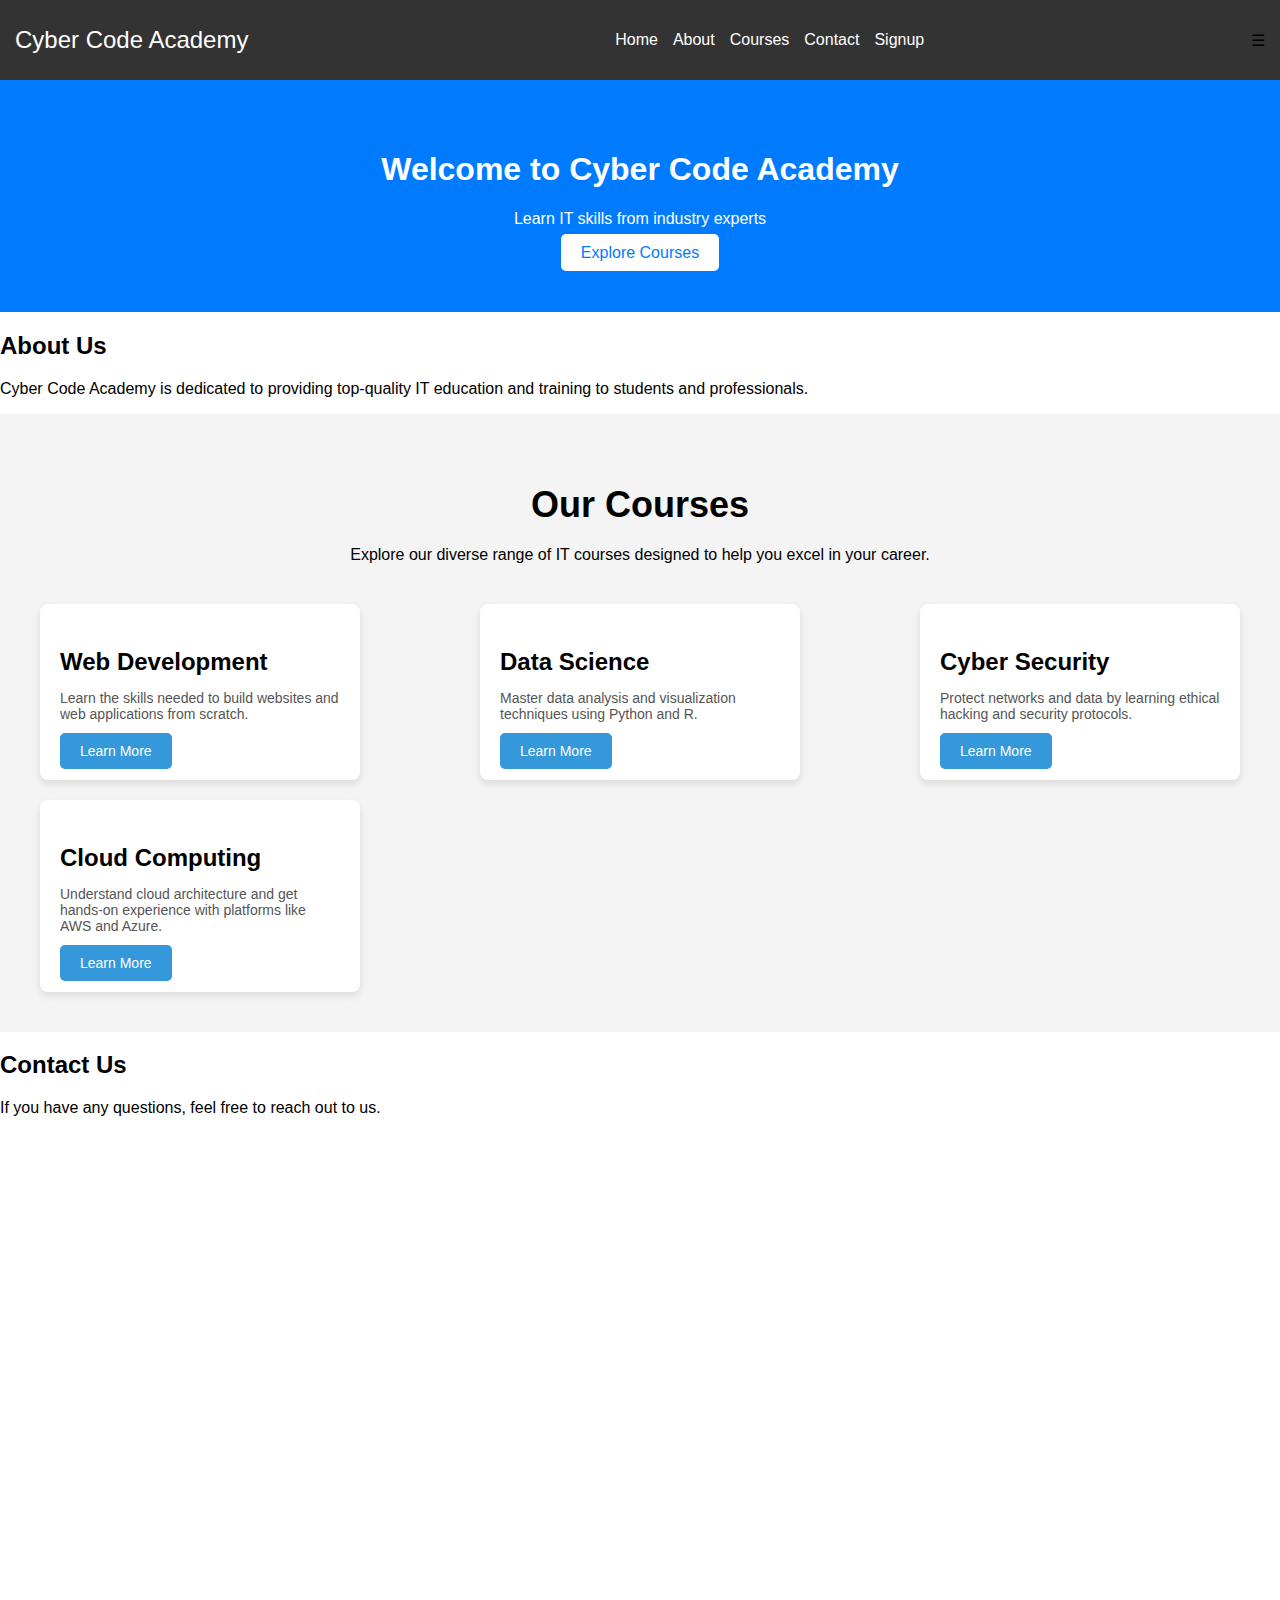
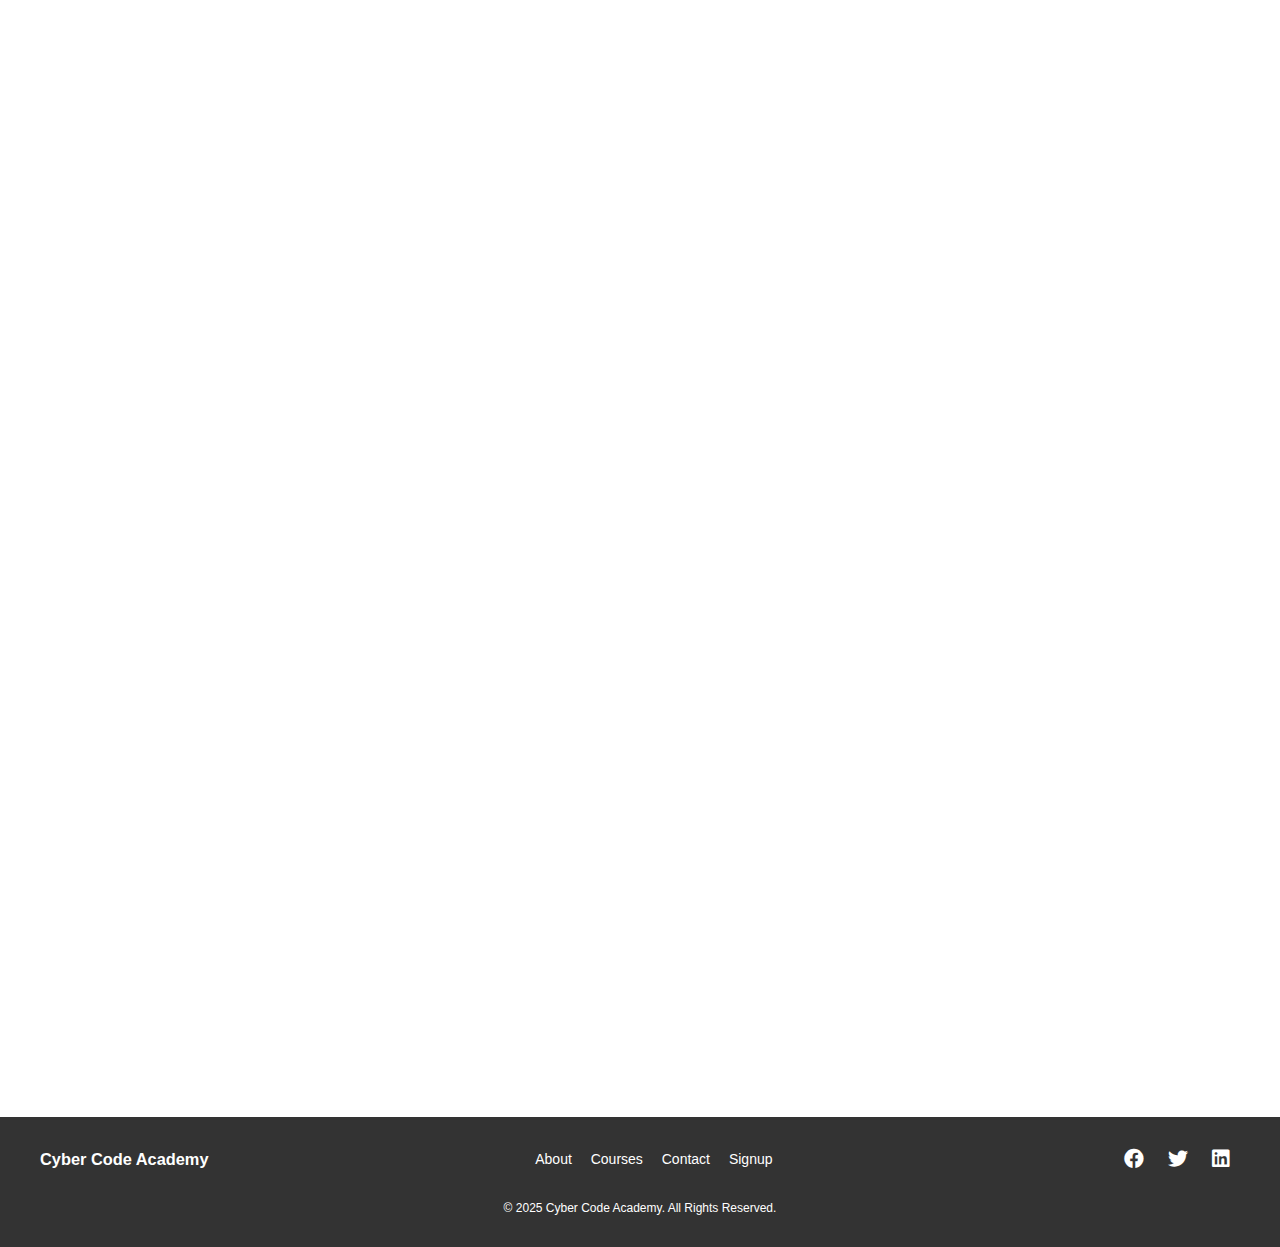
==== index.html @ efc48b87 "f" ====
<!DOCTYPE html>
<html lang="en">
<head>
    <meta charset="UTF-8">
    <meta name="viewport" content="width=device-width, initial-scale=1.0">
    <title>Cyber Code Academy</title>
    <link rel="stylesheet" href="assets/css/style.css">
    <link rel="stylesheet" href="https://cdnjs.cloudflare.com/ajax/libs/font-awesome/5.15.4/css/all.min.css">

</head>
<body>
    <!-- Header Section -->
    <header>
        <nav class="navbar">
            <div class="logo">Cyber Code Academy</div>
            <ul class="nav-links">
                <li><a href="index.html">Home</a></li>
                <li><a href="about.html">About</a></li>
                <li><a href="courses.html">Courses</a></li>
                <li><a href="contact.html">Contact</a></li>
                <li><a href="signup.html">Signup</a></li>
            </ul>
            <div class="menu-toggle">&#9776;</div>
        </nav>
    </header>
    
    <!-- Hero Section -->
    <section class="hero">
        <h1>Welcome to Cyber Code Academy</h1>
        <p>Learn IT skills from industry experts</p>
        <a href="courses.html" class="btn">Explore Courses</a>
    </section>
    
    <!-- About Section -->
    <section class="about" id="about">
        <h2>About Us</h2>
        <p>Cyber Code Academy is dedicated to providing top-quality IT education and training to students and professionals.</p>
    </section>
    
    <!-- Courses Section -->
<section class="courses" id="courses">
    <h2>Our Courses</h2>
    <p>Explore our diverse range of IT courses designed to help you excel in your career.</p>
    
    <div class="course-cards">
        <div class="course-card">
            <h3>Web Development</h3>
            <p>Learn the skills needed to build websites and web applications from scratch.</p>
            <a href="courses/web-development.html" class="btn">Learn More</a>
        </div>
        
        <div class="course-card">
            <h3>Data Science</h3>
            <p>Master data analysis and visualization techniques using Python and R.</p>
            <a href="courses/data-science.html" class="btn">Learn More</a>
        </div>
        
        <div class="course-card">
            <h3>Cyber Security</h3>
            <p>Protect networks and data by learning ethical hacking and security protocols.</p>
            <a href="courses/cyber-security.html" class="btn">Learn More</a>
        </div>
        
        <div class="course-card">
            <h3>Cloud Computing</h3>
            <p>Understand cloud architecture and get hands-on experience with platforms like AWS and Azure.</p>
            <a href="courses/cloud-computing.html" class="btn">Learn More</a>
        </div>
    </div>
</section>

    
   <!-- Contact Section -->
<section class="contact" id="contact">
    <h2>Contact Us</h2>
    <p>If you have any questions, feel free to reach out to us.</p>
    
    <!-- Embedded Google Form -->
    <div class="form-container">
        <iframe src="https://docs.google.com/forms/d/e/1FAIpQLSe2zAB49ckRTw2ZhkhDFOi9PE3k1gh24hvsQxRl1VW05NEBBQ/viewform?embedded=true" width="100%" height="1520" frameborder="0" marginheight="0" marginwidth="0">Loading…</iframe>
    </div>
</section>

    <!-- Footer Section -->
<footer>
    <div class="footer-container">
        <div class="footer-logo">
            <h3>Cyber Code Academy</h3>
        </div>
        <div class="footer-links">
            <ul>
                <li><a href="about.html">About</a></li>
                <li><a href="courses.html">Courses</a></li>
                <li><a href="contact.html">Contact</a></li>
                <li><a href="signup.html">Signup</a></li>
            </ul>
        </div>
        <div class="footer-socials">
            <a href="#" target="_blank"><i class="fab fa-facebook"></i></a>
            <a href="#" target="_blank"><i class="fab fa-twitter"></i></a>
            <a href="#" target="_blank"><i class="fab fa-linkedin"></i></a>
        </div>
    </div>
    <p class="footer-text">&copy; 2025 Cyber Code Academy. All Rights Reserved.</p>
</footer>

   
    
    <script src="assets/js/script.js"></script>
</body>
</html>
---- assets/css/style.css ----
/* General Styles */
body {
    font-family: Arial, sans-serif;
    margin: 0;
    padding: 0;
    box-sizing: border-box;
}

/* Navbar Styles */
.navbar {
    display: flex;
    justify-content: space-between;
    align-items: center;
    background-color: #333;
    padding: 15px;
}

.navbar .logo {
    color: white;
    font-size: 24px;
}

.nav-links {
    list-style: none;
    display: flex;
    gap: 15px;
}

.nav-links li a {
    color: white;
    text-decoration: none;
}

/* Hero Section */
.hero {
    text-align: center;
    padding: 50px;
    background: #007bff;
    color: white;
}

.btn {
    background: white;
    color: #007bff;
    padding: 10px 20px;
    text-decoration: none;
    border-radius: 5px;
}

/* Courses Section */
.courses {
    padding: 50px;
    text-align: center;
}

.course-list {
    display: flex;
    flex-wrap: wrap;
    justify-content: center;
    gap: 20px;
}

.course {
    background: #f4f4f4;
    padding: 20px;
    border-radius: 5px;
    width: 250px;
    text-align: center;
}

/* Footer */
footer {
    text-align: center;
    padding: 20px;
    background: #333;
    color: white;
    margin-top: 20px;
}

/* Responsive Design */
@media (max-width: 768px) {
    .nav-links {
        display: none;
        flex-direction: column;
    }
    .menu-toggle {
        display: block;
        cursor: pointer;
    }
    .course-list {
        flex-direction: column;
        align-items: center;
    }
}


/* Footer Styles */
footer {
    background-color: #333;
    color: white;
    padding: 20px 0;
    text-align: center;
    font-size: 14px;
}

.footer-container {
    display: flex;
    justify-content: space-between;
    align-items: center;
    max-width: 1200px;
    margin: 0 auto;
    padding: 0 20px;
}

.footer-logo h3 {
    margin: 0;
}

.footer-links ul {
    list-style: none;
    padding: 0;
}

.footer-links ul li {
    display: inline;
    margin-right: 15px;
}

.footer-links ul li a {
    text-decoration: none;
    color: white;
}

.footer-links ul li a:hover {
    text-decoration: underline;
}

.footer-socials a {
    margin: 0 10px;
    color: white;
    font-size: 20px;
}

.footer-socials a:hover {
    color: #3498db;
}

.footer-text {
    margin-top: 20px;
    font-size: 12px;
}

/* Responsive Footer */
@media (max-width: 768px) {
    .footer-container {
        flex-direction: column;
        text-align: center;
    }

    .footer-links ul {
        margin-top: 10px;
    }

    .footer-socials {
        margin-top: 10px;
    }
}


/* Contact Section Form Container */
.contact .form-container {
    max-width: 800px;
    margin: 0 auto;
    padding: 20px;
    overflow: hidden;
}

.contact iframe {
    width: 100%;
    height: 1520px; /* Adjust the height as needed */
}

/* Responsive Styling */
@media (max-width: 768px) {
    .contact iframe {
        height: 1200px; /* Reduce the height for tablets */
    }
}

@media (max-width: 480px) {
    .contact iframe {
        height: 1000px; /* Reduce the height further for mobile */
    }
}


/* Courses Section Styles */
.courses {
    padding: 40px;
    text-align: center;
    background-color: #f4f4f4;
}

.courses h2 {
    font-size: 36px;
    margin-bottom: 20px;
}

.courses p {
    font-size: 16px;
    margin-bottom: 40px;
}

.course-cards {
    display: flex;
    justify-content: space-between;
    flex-wrap: wrap;
    gap: 20px;
    margin-top: 20px;
}

.course-card {
    background-color: #fff;
    padding: 20px;
    border-radius: 8px;
    box-shadow: 0 4px 8px rgba(0, 0, 0, 0.1);
    width: calc(25% - 20px);
    text-align: left;
    transition: transform 0.3s ease-in-out;
}

.course-card h3 {
    font-size: 24px;
    margin-bottom: 10px;
}

.course-card p {
    font-size: 14px;
    color: #555;
    margin-bottom: 20px;
}

.course-card .btn {
    background-color: #3498db;
    color: white;
    padding: 10px 20px;
    text-decoration: none;
    border-radius: 5px;
    font-size: 14px;
}

.course-card:hover {
    transform: translateY(-5px);
}

.course-card .btn:hover {
    background-color: #2980b9;
}

/* Responsive Design */
@media (max-width: 1024px) {
    .course-card {
        width: calc(50% - 20px);
    }
}

@media (max-width: 768px) {
    .course-card {
        width: 100%;
    }
}
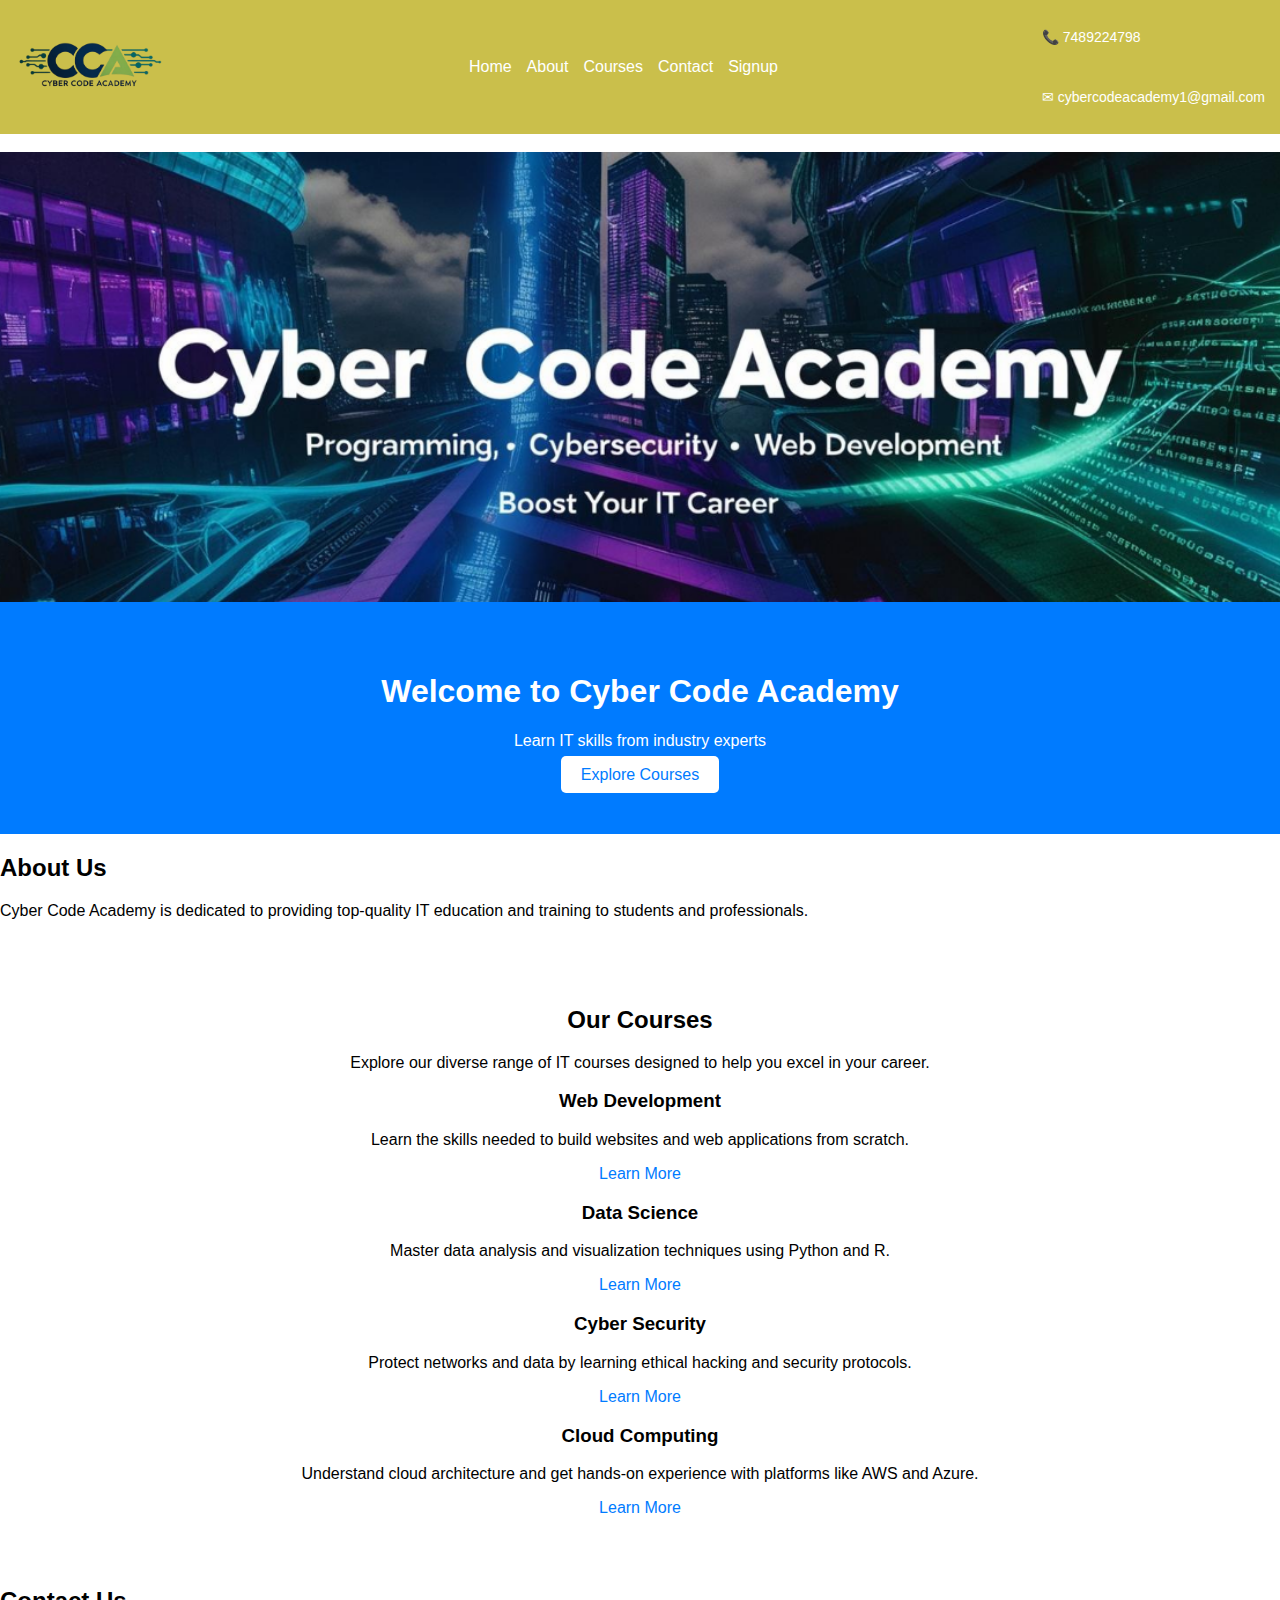
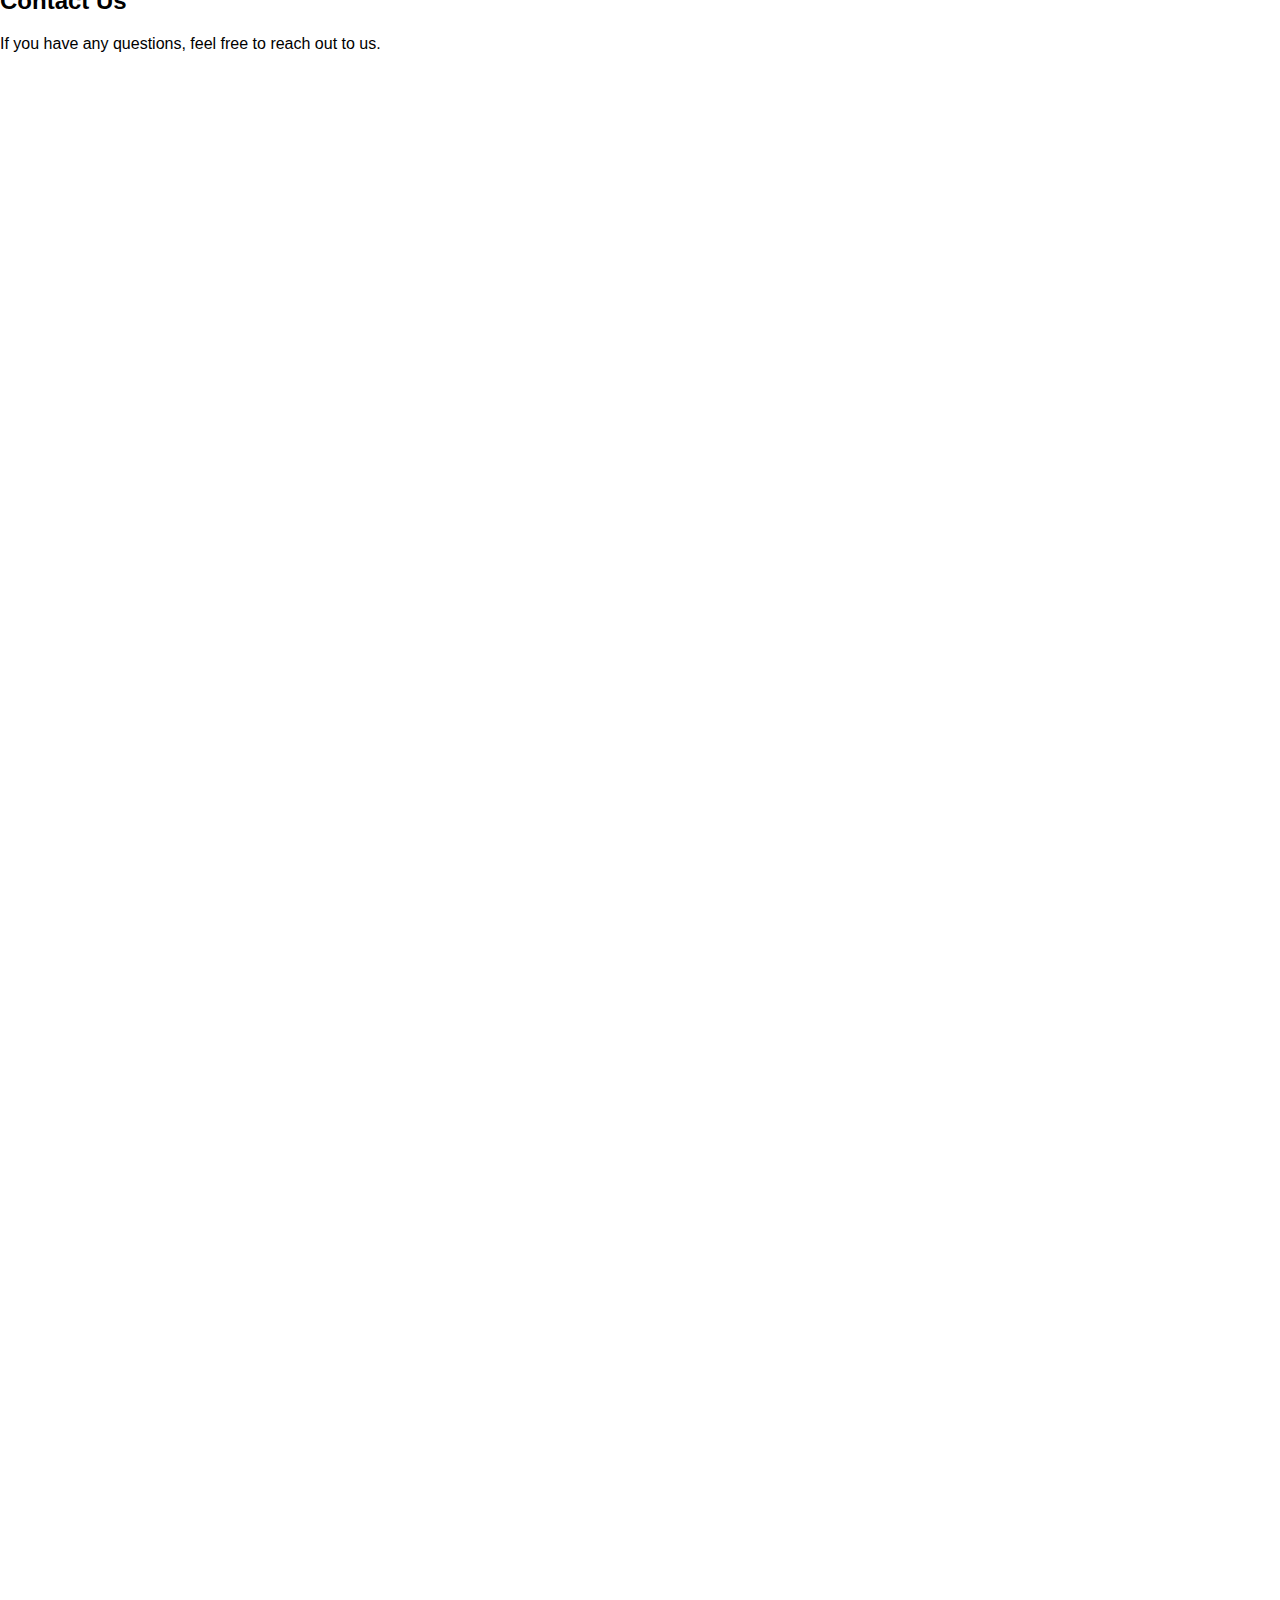
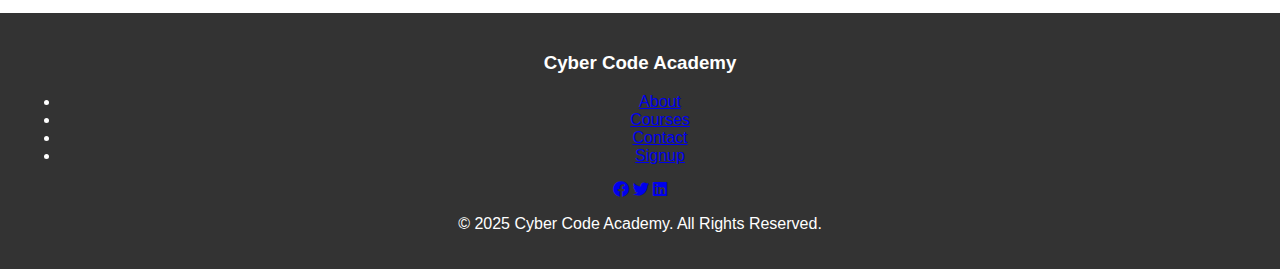
==== commit b5323b0a: "banner and logo added" ====
--- a/index.html
+++ b/index.html
@@ -12,7 +12,9 @@
     <!-- Header Section -->
     <header>
         <nav class="navbar">
-            <div class="logo">Cyber Code Academy</div>
+            <div class="logo">
+                <img src="./assets/images/logo.png" alt="Cyber Code Academy Logo">
+            </div>
             <ul class="nav-links">
                 <li><a href="index.html">Home</a></li>
                 <li><a href="about.html">About</a></li>
@@ -20,10 +22,18 @@
                 <li><a href="contact.html">Contact</a></li>
                 <li><a href="signup.html">Signup</a></li>
             </ul>
+            <div class="contact-info">
+                <p><b></b>📞 7489224798 </b></p><br><p>✉ cybercodeacademy1@gmail.com</p>
+            </div>
             <div class="menu-toggle">&#9776;</div>
         </nav>
     </header>
-    
+    <br>
+
+     <!-- Banner Section -->
+     <section class="banner">
+        <img src="./assets/images/banner.png" alt="Cyber Code Academy Banner">
+    </section>
     <!-- Hero Section -->
     <section class="hero">
         <h1>Welcome to Cyber Code Academy</h1>
--- a/assets/css/style.css
+++ b/assets/css/style.css
@@ -11,8 +11,26 @@
     display: flex;
     justify-content: space-between;
     align-items: center;
-    background-color: #333;
+    background-color: #cabf4b;
     padding: 15px;
+    flex-wrap: wrap;
+}
+
+.banner {
+    width: 100%;
+    height: 50vh; /* 20% of the viewport height */
+    /*overflow: hidden;*/
+  }
+  
+  .banner img {
+    width: 100%;
+    height: 100%;
+    object-fit: cover; /* Ensures the image covers the area without distortion */
+  }
+  
+.logo img {
+    width: 150px; /* Responsive Logo */
+    height: auto;
 }
 
 .navbar .logo {
@@ -29,6 +47,18 @@
 .nav-links li a {
     color: white;
     text-decoration: none;
+}
+
+.contact-info {
+    color: white;
+    font-size: 14px;
+}
+
+.menu-toggle {
+    display: none;
+    font-size: 24px;
+    cursor: pointer;
+    color: white;
 }
 
 /* Hero Section */
@@ -82,190 +112,27 @@
     .nav-links {
         display: none;
         flex-direction: column;
+        background: #333;
+        width: 100%;
+        text-align: center;
+        position: absolute;
+        top: 60px;
+        left: 0;
+    }
+    .nav-links.active {
+        display: flex;
     }
     .menu-toggle {
         display: block;
-        cursor: pointer;
     }
     .course-list {
         flex-direction: column;
         align-items: center;
     }
-}
-
-
-/* Footer Styles */
-footer {
-    background-color: #333;
-    color: white;
-    padding: 20px 0;
-    text-align: center;
-    font-size: 14px;
-}
-
-.footer-container {
-    display: flex;
-    justify-content: space-between;
-    align-items: center;
-    max-width: 1200px;
-    margin: 0 auto;
-    padding: 0 20px;
-}
-
-.footer-logo h3 {
-    margin: 0;
-}
-
-.footer-links ul {
-    list-style: none;
-    padding: 0;
-}
-
-.footer-links ul li {
-    display: inline;
-    margin-right: 15px;
-}
-
-.footer-links ul li a {
-    text-decoration: none;
-    color: white;
-}
-
-.footer-links ul li a:hover {
-    text-decoration: underline;
-}
-
-.footer-socials a {
-    margin: 0 10px;
-    color: white;
-    font-size: 20px;
-}
-
-.footer-socials a:hover {
-    color: #3498db;
-}
-
-.footer-text {
-    margin-top: 20px;
-    font-size: 12px;
-}
-
-/* Responsive Footer */
-@media (max-width: 768px) {
-    .footer-container {
-        flex-direction: column;
-        text-align: center;
+    .logo img {
+        width: 120px; /* Smaller logo on mobile */
     }
-
-    .footer-links ul {
-        margin-top: 10px;
-    }
-
-    .footer-socials {
-        margin-top: 10px;
+    .contact-info {
+        font-size: 12px;
     }
 }
-
-
-/* Contact Section Form Container */
-.contact .form-container {
-    max-width: 800px;
-    margin: 0 auto;
-    padding: 20px;
-    overflow: hidden;
-}
-
-.contact iframe {
-    width: 100%;
-    height: 1520px; /* Adjust the height as needed */
-}
-
-/* Responsive Styling */
-@media (max-width: 768px) {
-    .contact iframe {
-        height: 1200px; /* Reduce the height for tablets */
-    }
-}
-
-@media (max-width: 480px) {
-    .contact iframe {
-        height: 1000px; /* Reduce the height further for mobile */
-    }
-}
-
-
-/* Courses Section Styles */
-.courses {
-    padding: 40px;
-    text-align: center;
-    background-color: #f4f4f4;
-}
-
-.courses h2 {
-    font-size: 36px;
-    margin-bottom: 20px;
-}
-
-.courses p {
-    font-size: 16px;
-    margin-bottom: 40px;
-}
-
-.course-cards {
-    display: flex;
-    justify-content: space-between;
-    flex-wrap: wrap;
-    gap: 20px;
-    margin-top: 20px;
-}
-
-.course-card {
-    background-color: #fff;
-    padding: 20px;
-    border-radius: 8px;
-    box-shadow: 0 4px 8px rgba(0, 0, 0, 0.1);
-    width: calc(25% - 20px);
-    text-align: left;
-    transition: transform 0.3s ease-in-out;
-}
-
-.course-card h3 {
-    font-size: 24px;
-    margin-bottom: 10px;
-}
-
-.course-card p {
-    font-size: 14px;
-    color: #555;
-    margin-bottom: 20px;
-}
-
-.course-card .btn {
-    background-color: #3498db;
-    color: white;
-    padding: 10px 20px;
-    text-decoration: none;
-    border-radius: 5px;
-    font-size: 14px;
-}
-
-.course-card:hover {
-    transform: translateY(-5px);
-}
-
-.course-card .btn:hover {
-    background-color: #2980b9;
-}
-
-/* Responsive Design */
-@media (max-width: 1024px) {
-    .course-card {
-        width: calc(50% - 20px);
-    }
-}
-
-@media (max-width: 768px) {
-    .course-card {
-        width: 100%;
-    }
-}
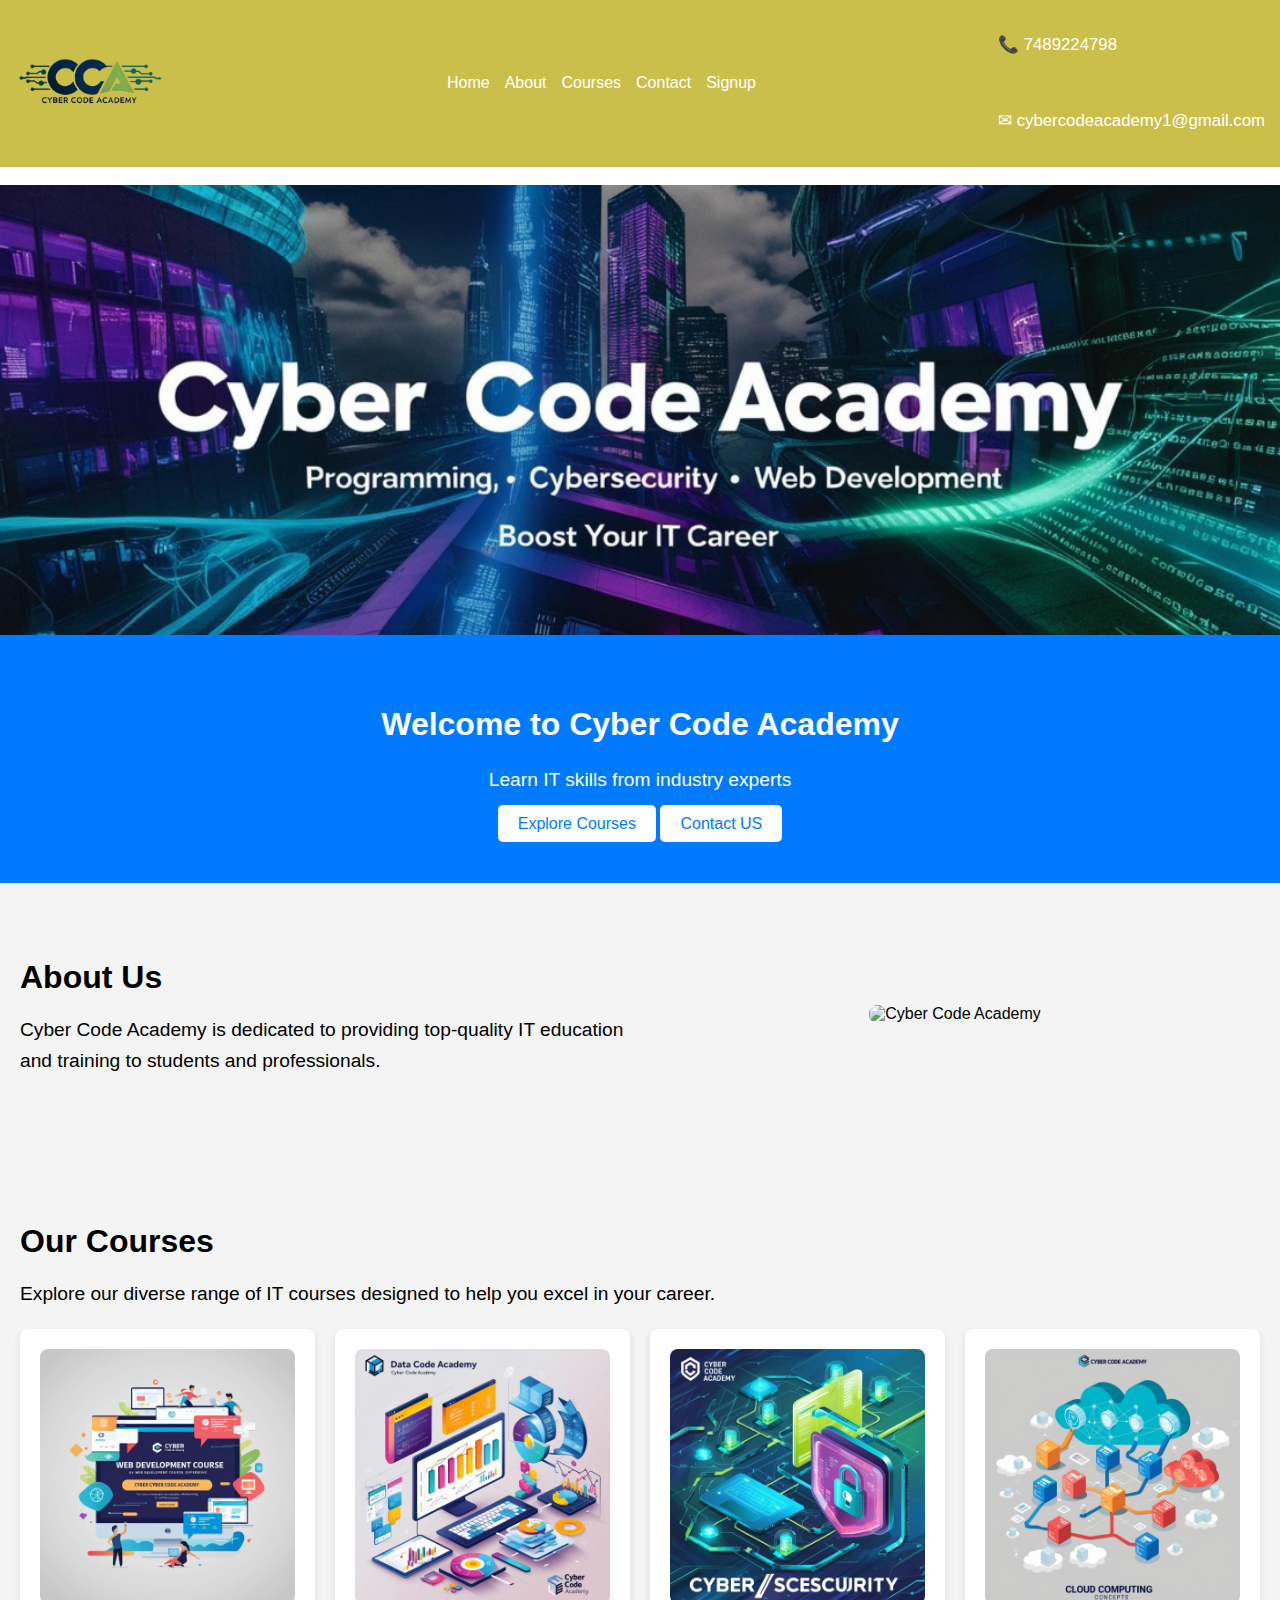
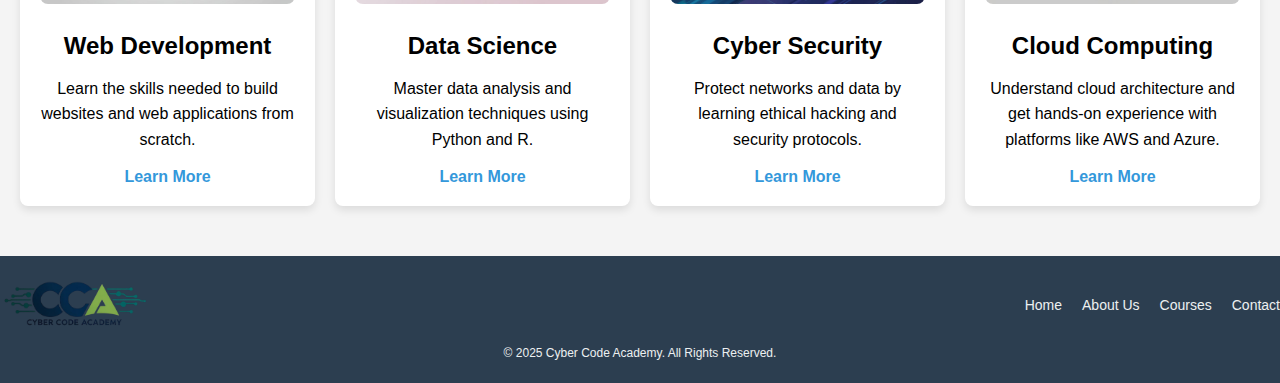
==== commit 12108740: "image and footer modify" ====
--- a/index.html
+++ b/index.html
@@ -20,7 +20,7 @@
                 <li><a href="about.html">About</a></li>
                 <li><a href="courses.html">Courses</a></li>
                 <li><a href="contact.html">Contact</a></li>
-                <li><a href="signup.html">Signup</a></li>
+                <li><a href="contact.html">Signup</a></li>
             </ul>
             <div class="contact-info">
                 <p><b></b>📞 7489224798 </b></p><br><p>✉ cybercodeacademy1@gmail.com</p>
@@ -39,82 +39,75 @@
         <h1>Welcome to Cyber Code Academy</h1>
         <p>Learn IT skills from industry experts</p>
         <a href="courses.html" class="btn">Explore Courses</a>
+        <a href="contact.html" class="btn">Contact US</a>
     </section>
     
-    <!-- About Section -->
     <section class="about" id="about">
-        <h2>About Us</h2>
-        <p>Cyber Code Academy is dedicated to providing top-quality IT education and training to students and professionals.</p>
-    </section>
-    
-    <!-- Courses Section -->
-<section class="courses" id="courses">
-    <h2>Our Courses</h2>
-    <p>Explore our diverse range of IT courses designed to help you excel in your career.</p>
-    
-    <div class="course-cards">
-        <div class="course-card">
+        <div class="about-content">
+          <div class="about-text">
+            <h2>About Us</h2>
+            <p>Cyber Code Academy is dedicated to providing top-quality IT education and training to students and professionals.</p>
+          </div>
+          <div class="about-image">
+            <img src="path-to-your-image.jpg" alt="Cyber Code Academy">
+          </div>
+        </div>
+      </section>
+      
+      <section class="courses" id="courses">
+        <h2>Our Courses</h2>
+        <p>Explore our diverse range of IT courses designed to help you excel in your career.</p>
+        
+        <div class="course-cards">
+          <div class="course-card">
+            <img src="./assets/images/cources/web-dev.jpg" alt="Web Development">
             <h3>Web Development</h3>
             <p>Learn the skills needed to build websites and web applications from scratch.</p>
-            <a href="courses/web-development.html" class="btn">Learn More</a>
-        </div>
-        
-        <div class="course-card">
+            <a href="contact.html" class="btn">Learn More</a>
+          </div>
+          
+          <div class="course-card">
+            <img src="./assets/images/cources/data-science.jpg" alt="Data Science">
             <h3>Data Science</h3>
             <p>Master data analysis and visualization techniques using Python and R.</p>
-            <a href="courses/data-science.html" class="btn">Learn More</a>
-        </div>
-        
-        <div class="course-card">
+            <a href="contact.html" class="btn">Learn More</a>
+          </div>
+          
+          <div class="course-card">
+            <img src="./assets/images/cources/cyber.jpg" alt="Cyber Security">
             <h3>Cyber Security</h3>
             <p>Protect networks and data by learning ethical hacking and security protocols.</p>
-            <a href="courses/cyber-security.html" class="btn">Learn More</a>
-        </div>
-        
-        <div class="course-card">
+            <a href="contact.html" class="btn">Learn More</a>
+          </div>
+          
+          <div class="course-card">
+            <img src="./assets/images/cources/cloud.jpg" alt="Cloud Computing">
             <h3>Cloud Computing</h3>
             <p>Understand cloud architecture and get hands-on experience with platforms like AWS and Azure.</p>
-            <a href="courses/cloud-computing.html" class="btn">Learn More</a>
+            <a href="contact.html" class="btn">Learn More</a>
+          </div>
         </div>
+      </section>
+      
+   
+
+<footer class="footer">
+    <div class="footer-content">
+      <div class="logo">
+        <img src="./assets/images/logo.png" alt="Cyber Code Academy Logo">
+      </div>
+      <ul class="footer-links">
+        <li><a href="index.html">Home</a></li>
+        <li><a href="about.html">About Us</a></li>
+        <li><a href="courses.html">Courses</a></li>
+        <li><a href="contact.html">Contact</a></li>
+      </ul>
     </div>
-</section>
-
-    
-   <!-- Contact Section -->
-<section class="contact" id="contact">
-    <h2>Contact Us</h2>
-    <p>If you have any questions, feel free to reach out to us.</p>
-    
-    <!-- Embedded Google Form -->
-    <div class="form-container">
-        <iframe src="https://docs.google.com/forms/d/e/1FAIpQLSe2zAB49ckRTw2ZhkhDFOi9PE3k1gh24hvsQxRl1VW05NEBBQ/viewform?embedded=true" width="100%" height="1520" frameborder="0" marginheight="0" marginwidth="0">Loading…</iframe>
+    <div class="footer-bottom">
+      <p>&copy; 2025 Cyber Code Academy. All Rights Reserved.</p>
     </div>
-</section>
-
-    <!-- Footer Section -->
-<footer>
-    <div class="footer-container">
-        <div class="footer-logo">
-            <h3>Cyber Code Academy</h3>
-        </div>
-        <div class="footer-links">
-            <ul>
-                <li><a href="about.html">About</a></li>
-                <li><a href="courses.html">Courses</a></li>
-                <li><a href="contact.html">Contact</a></li>
-                <li><a href="signup.html">Signup</a></li>
-            </ul>
-        </div>
-        <div class="footer-socials">
-            <a href="#" target="_blank"><i class="fab fa-facebook"></i></a>
-            <a href="#" target="_blank"><i class="fab fa-twitter"></i></a>
-            <a href="#" target="_blank"><i class="fab fa-linkedin"></i></a>
-        </div>
-    </div>
-    <p class="footer-text">&copy; 2025 Cyber Code Academy. All Rights Reserved.</p>
-</footer>
-
-   
+  </footer>
+  
     
     <script src="assets/js/script.js"></script>
 </body>
--- a/assets/css/style.css
+++ b/assets/css/style.css
@@ -6,6 +6,66 @@
     box-sizing: border-box;
 }
 
+
+/* General Styling */
+body {
+    font-family: Arial, sans-serif;
+    margin: 0;
+    padding: 0;
+  }
+  
+  h2 {
+    font-size: 2em;
+    margin-bottom: 10px;
+  }
+  
+  p {
+    font-size: 1.2em;
+    line-height: 1.6;
+  }
+  
+  /* About Section Styling */
+  .about {
+    padding: 50px 20px;
+    background-color: #f4f4f4;
+  }
+  
+  .about-content {
+    display: flex;
+    justify-content: space-between;
+    align-items: center;
+    flex-wrap: wrap;
+  }
+  
+  .about-text {
+    flex: 1;
+    padding-right: 20px;
+  }
+  
+  .about-image {
+    flex: 1;
+    text-align: center;
+  }
+  
+  .about-image img {
+    max-width: 100%;
+    height: auto;
+    border-radius: 8px;
+  }
+  
+  /* Responsive Design */
+  @media (max-width: 768px) {
+    .about-content {
+      flex-direction: column;
+      text-align: center;
+    }
+  
+    .about-text {
+      padding-right: 0;
+      margin-bottom: 20px;
+    }
+  }
+  
 /* Navbar Styles */
 .navbar {
     display: flex;
@@ -77,35 +137,115 @@
     border-radius: 5px;
 }
 
-/* Courses Section */
+/* Courses Section Styling */
 .courses {
-    padding: 50px;
-    text-align: center;
-}
-
-.course-list {
-    display: flex;
+    padding: 50px 20px;
+    background-color: #f4f4f4;
+  }
+  
+  .course-cards {
+    display: grid;
+    grid-template-columns: repeat(auto-fill, minmax(280px, 1fr));
+    gap: 20px;
+    justify-items: center;
+  }
+  
+  .course-card {
+    background-color: #fff;
+    border-radius: 8px;
+    overflow: hidden;
+    box-shadow: 0 4px 8px rgba(0, 0, 0, 0.1);
+    text-align: center;
+    padding: 20px;
+  }
+  
+  .course-card img {
+    width: 100%;
+    height: auto;
+    border-radius: 8px;
+  }
+  
+  .course-card h3 {
+    font-size: 1.5em;
+    margin-bottom: 15px;
+  }
+  
+  .course-card p {
+    font-size: 1em;
+    margin-bottom: 15px;
+  }
+  
+  .course-card .btn {
+    text-decoration: none;
+    color: #3498db;
+    font-weight: bold;
+  }
+  
+  .course-card .btn:hover {
+    text-decoration: underline;
+  }
+
+/* Footer */
+/* General Footer Styling */
+/* General Footer Styling */
+.footer {
+    background-color: #2c3e50;
+    color: #ecf0f1;
+    padding: 20px 0;
+    text-align: center;
+  }
+  
+  .footer-content {
+    display: flex;
+    justify-content: space-between;
+    align-items: center;
     flex-wrap: wrap;
-    justify-content: center;
+    margin-bottom: 10px;
+  }
+  
+  .logo img {
+    max-width: 150px;
+    height: auto;
+  }
+  
+  .footer-links {
+    list-style: none;
+    padding: 0;
+    margin: 0;
+    display: flex;
     gap: 20px;
-}
-
-.course {
-    background: #f4f4f4;
-    padding: 20px;
-    border-radius: 5px;
-    width: 250px;
-    text-align: center;
-}
-
-/* Footer */
-footer {
-    text-align: center;
-    padding: 20px;
-    background: #333;
-    color: white;
-    margin-top: 20px;
-}
+  }
+  
+  .footer-links a {
+    color: #ecf0f1;
+    text-decoration: none;
+    font-size: 14px;
+  }
+  
+  .footer-links a:hover {
+    text-decoration: underline;
+  }
+  
+  .footer-bottom p {
+    margin: 0;
+    font-size: 12px;
+  }
+  
+  /* Responsive Design */
+  @media (max-width: 768px) {
+    .footer-content {
+      flex-direction: column;
+      text-align: center;
+    }
+  
+    .footer-links {
+      flex-direction: column;
+      gap: 10px;
+    }
+
+  }
+  
+  
 
 /* Responsive Design */
 @media (max-width: 768px) {
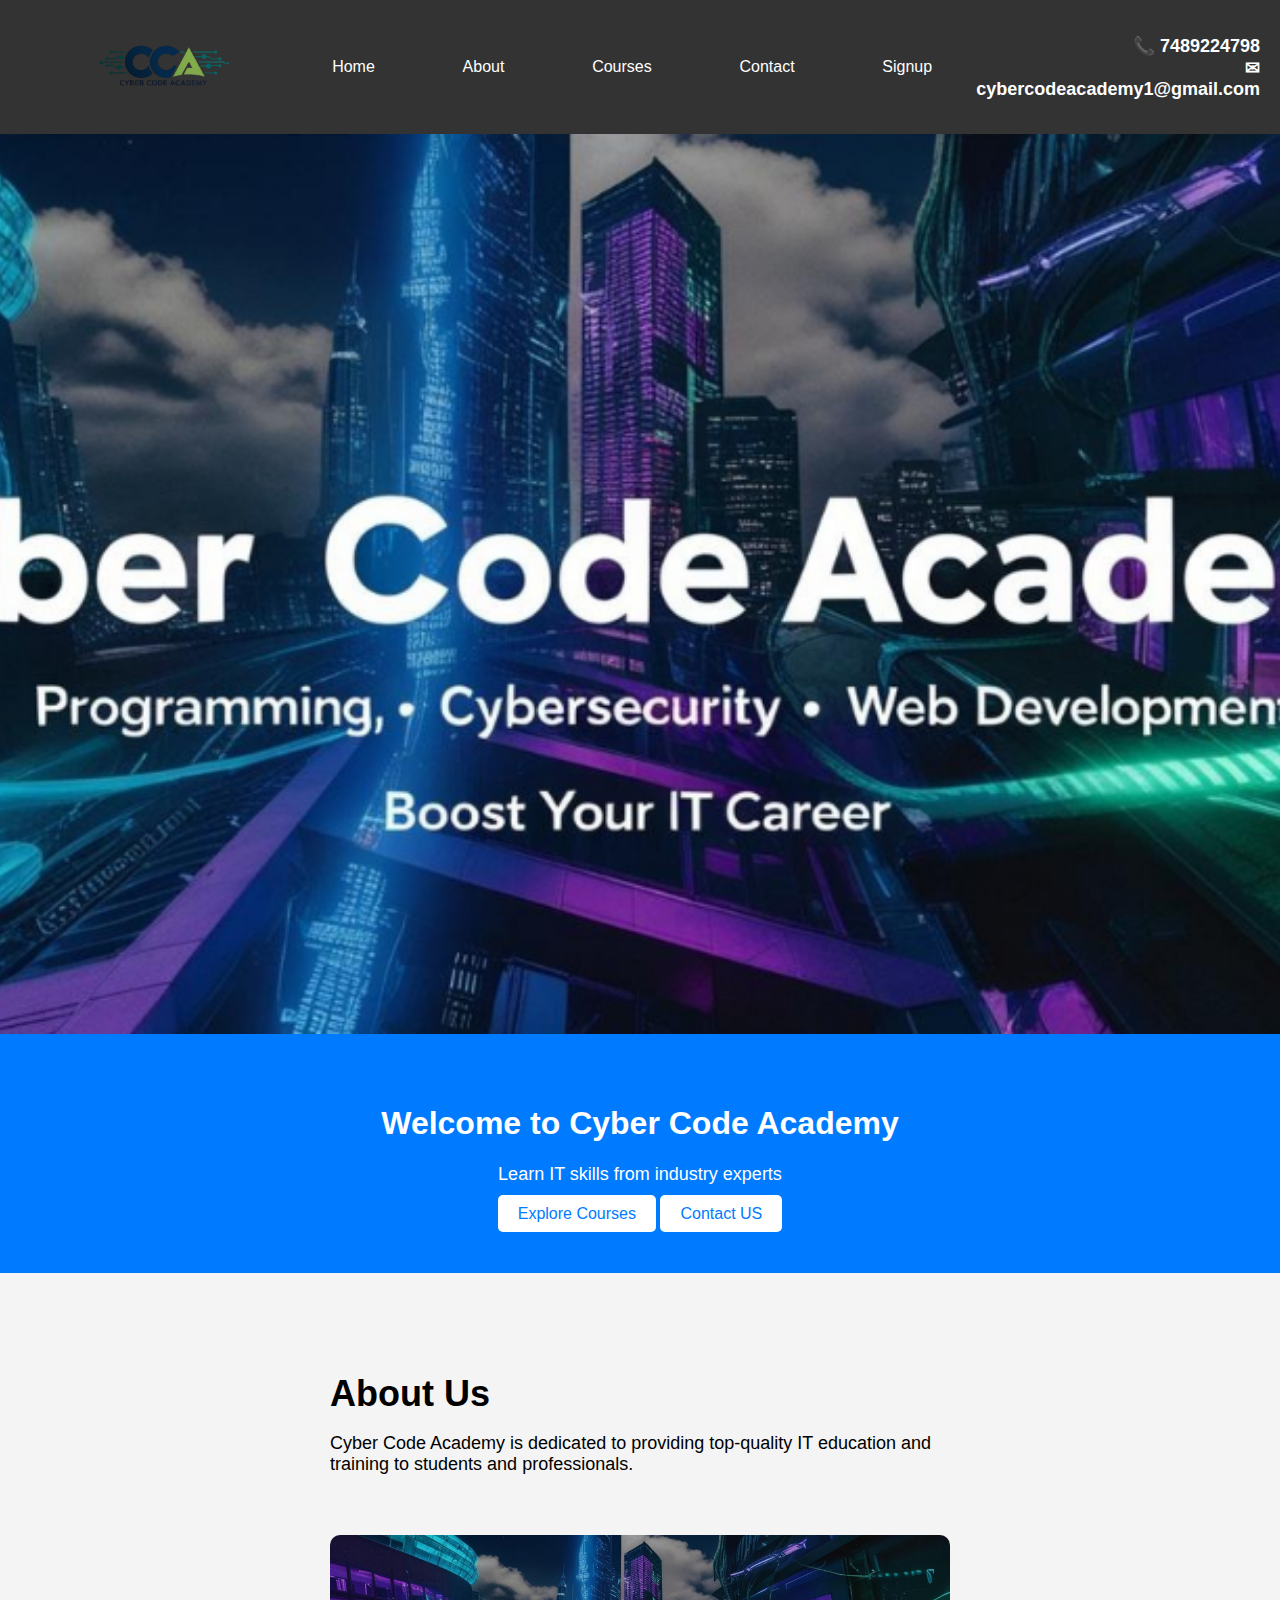
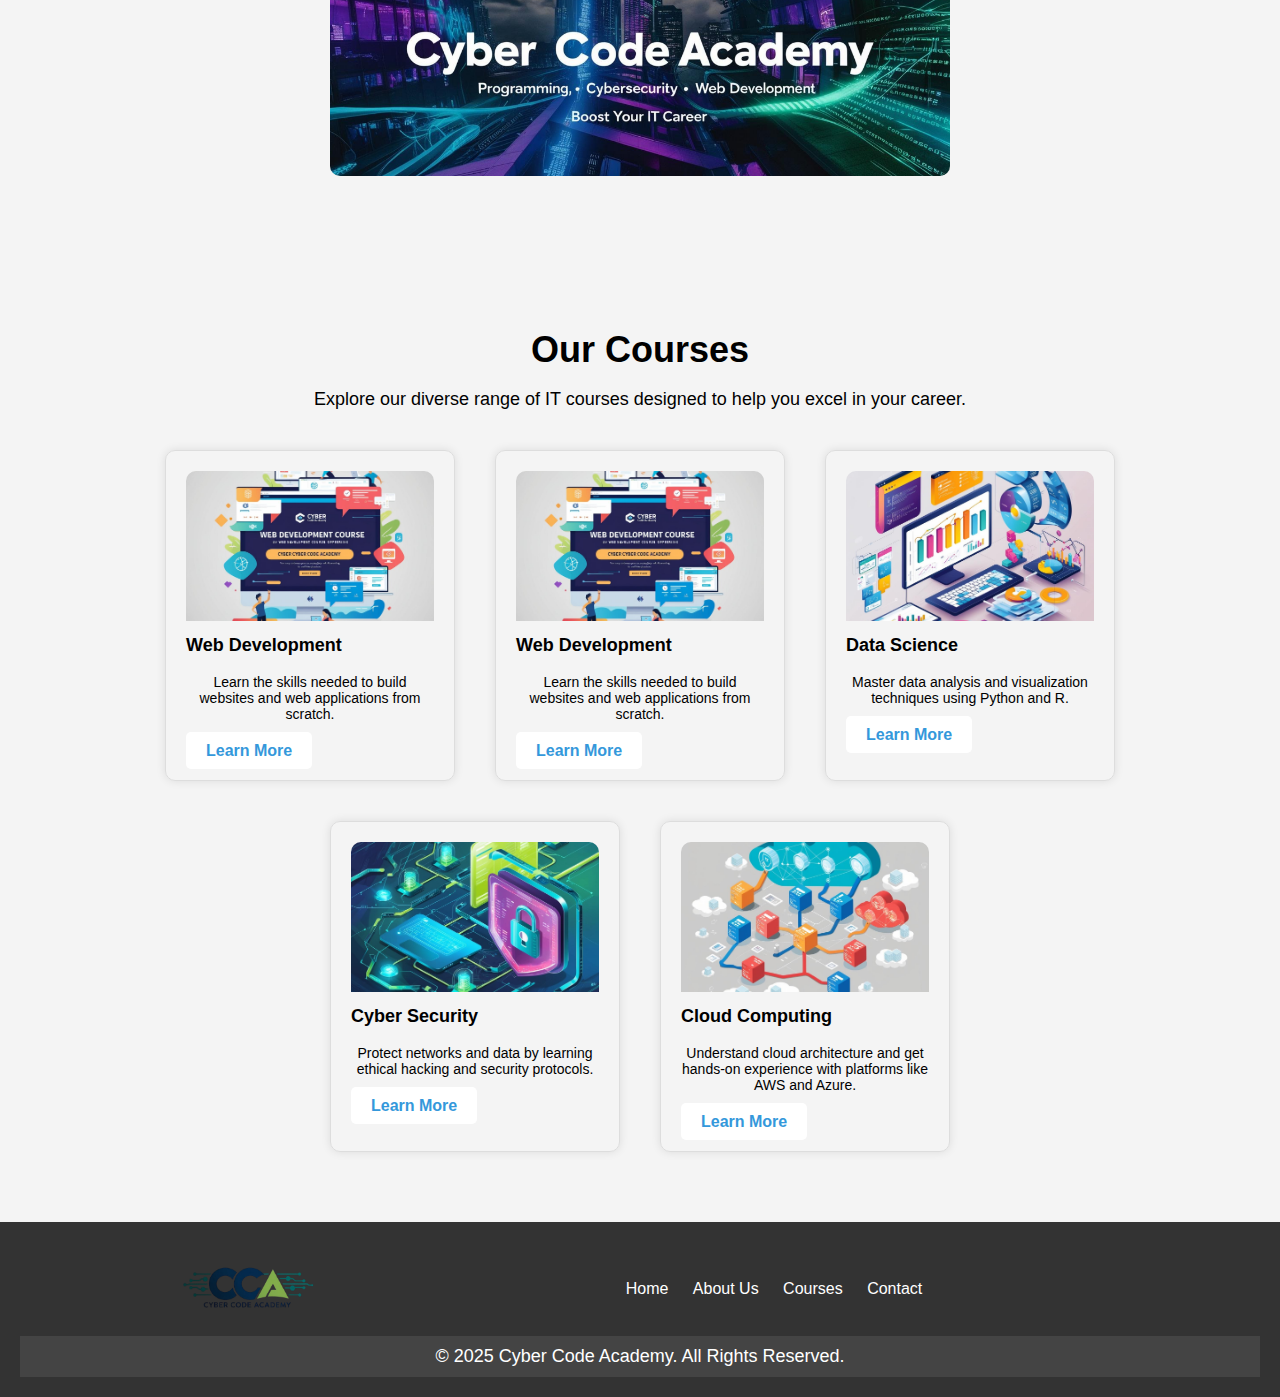
==== commit 175c478d: "responsive side" ====
--- a/index.html
+++ b/index.html
@@ -23,12 +23,12 @@
                 <li><a href="contact.html">Signup</a></li>
             </ul>
             <div class="contact-info">
-                <p><b></b>📞 7489224798 </b></p><br><p>✉ cybercodeacademy1@gmail.com</p>
+                <p><b>📞 7489224798 </b></p><p> <b>✉ cybercodeacademy1@gmail.com</b></p>
             </div>
             <div class="menu-toggle">&#9776;</div>
         </nav>
     </header>
-    <br>
+
 
      <!-- Banner Section -->
      <section class="banner">
@@ -49,7 +49,7 @@
             <p>Cyber Code Academy is dedicated to providing top-quality IT education and training to students and professionals.</p>
           </div>
           <div class="about-image">
-            <img src="path-to-your-image.jpg" alt="Cyber Code Academy">
+            <img src="./assets/images/banner.png" alt="Cyber Code Academy">
           </div>
         </div>
       </section>
@@ -59,6 +59,13 @@
         <p>Explore our diverse range of IT courses designed to help you excel in your career.</p>
         
         <div class="course-cards">
+          <div class="course-card">
+            <img src="./assets/images/cources/web-dev.jpg" alt="Web Development">
+            <h3>Web Development</h3>
+            <p>Learn the skills needed to build websites and web applications from scratch.</p>
+            <a href="contact.html" class="btn">Learn More</a>
+          </div>
+
           <div class="course-card">
             <img src="./assets/images/cources/web-dev.jpg" alt="Web Development">
             <h3>Web Development</h3>
--- a/assets/css/style.css
+++ b/assets/css/style.css
@@ -15,13 +15,34 @@
   }
   
   h2 {
-    font-size: 2em;
+    font-size: 36px;
+    font-weight: bold;
     margin-bottom: 10px;
   }
   
   p {
-    font-size: 1.2em;
-    line-height: 1.6;
+    font-size: 18px;
+    margin-bottom: 20px;
+  }
+  
+  /* Media queries for responsiveness */
+  
+  @media (max-width: 768px) {
+    h2 {
+      font-size: 28px;
+    }
+    p {
+      font-size: 16px;
+    }
+  }
+  
+  @media (max-width: 480px) {
+    h2 {
+      font-size: 24px;
+    }
+    p {
+      font-size: 14px;
+    }
   }
   
   /* About Section Styling */
@@ -32,25 +53,25 @@
   
   .about-content {
     display: flex;
-    justify-content: space-between;
+    justify-content: center;
     align-items: center;
     flex-wrap: wrap;
   }
   
   .about-text {
-    flex: 1;
-    padding-right: 20px;
+    flex-basis: 50%;
+    padding: 20px;
   }
   
   .about-image {
-    flex: 1;
-    text-align: center;
+    flex-basis: 50%;
+    padding: 20px;
   }
   
   .about-image img {
     max-width: 100%;
     height: auto;
-    border-radius: 8px;
+    border-radius: 10px;
   }
   
   /* Responsive Design */
@@ -61,66 +82,114 @@
     }
   
     .about-text {
-      padding-right: 0;
-      margin-bottom: 20px;
+      flex-basis: 100%;
+    }
+    .about-image {
+      flex-basis: 100%;
+    }
+  }
+
+  @media (max-width: 480px) {
+    .about-content {
+      flex-direction: column;
+    }
+    .about-text, .about-image {
+      padding: 10px;
     }
   }
   
 /* Navbar Styles */
 .navbar {
-    display: flex;
-    justify-content: space-between;
-    align-items: center;
-    background-color: #cabf4b;
-    padding: 15px;
-    flex-wrap: wrap;
-}
-
-.banner {
-    width: 100%;
-    height: 50vh; /* 20% of the viewport height */
-    /*overflow: hidden;*/
-  }
-  
-  .banner img {
-    width: 100%;
-    height: 100%;
-    object-fit: cover; /* Ensures the image covers the area without distortion */
-  }
-  
+  display: flex;
+  justify-content: space-between;
+  align-items: center;
+  padding: 20px;
+  background-color: #333;
+  color: #fff;
+}
+
+.logo {
+  flex-basis: 20%;
+}
+
 .logo img {
-    width: 150px; /* Responsive Logo */
-    height: auto;
-}
-
-.navbar .logo {
-    color: white;
-    font-size: 24px;
+  width: 100%;
+  height: 50px;
+  object-fit: contain;
 }
 
 .nav-links {
-    list-style: none;
-    display: flex;
-    gap: 15px;
-}
-
-.nav-links li a {
-    color: white;
-    text-decoration: none;
+  flex-basis: 50%;
+  list-style: none;
+  padding: 0;
+  margin: 0;
+  display: flex;
+  justify-content: space-between;
+}
+
+.nav-links li {
+  margin-right: 20px;
+}
+
+.nav-links a {
+  color: #fff;
+  text-decoration: none;
 }
 
 .contact-info {
-    color: white;
-    font-size: 14px;
+  flex-basis: 20%;
+  text-align: right;
+}
+
+.contact-info p {
+  margin: 0;
 }
 
 .menu-toggle {
-    display: none;
+  display: none;
+}
+
+/* Media queries for responsiveness */
+
+@media (max-width: 768px) {
+  .navbar {
+    flex-direction: column;
+  }
+  .logo {
+    flex-basis: 100%;
+  }
+  .nav-links {
+    flex-basis: 100%;
+    flex-direction: column;
+  }
+  .nav-links li {
+    margin-bottom: 10px;
+  }
+  .contact-info {
+    flex-basis: 100%;
+    text-align: center;
+  }
+  .menu-toggle {
+    display: block;
     font-size: 24px;
     cursor: pointer;
-    color: white;
-}
-
+  }
+}
+
+@media (max-width: 480px) {
+  .navbar {
+    padding: 10px;
+  }
+  .logo img {
+    height: 30px;
+  }
+  .nav-links li {
+    margin-bottom: 5px;
+  }
+  .contact-info p {
+    font-size: 14px;
+  }
+}
 /* Hero Section */
 .hero {
     text-align: center;
@@ -144,35 +213,49 @@
   }
   
   .course-cards {
-    display: grid;
-    grid-template-columns: repeat(auto-fill, minmax(280px, 1fr));
-    gap: 20px;
-    justify-items: center;
+    display: flex;
+    flex-wrap: wrap;
+    justify-content: center;
   }
   
   .course-card {
-    background-color: #fff;
-    border-radius: 8px;
-    overflow: hidden;
-    box-shadow: 0 4px 8px rgba(0, 0, 0, 0.1);
-    text-align: center;
+    flex-basis: 20%;
+    margin: 20px;
     padding: 20px;
+    border: 1px solid #ddd;
+    border-radius: 10px;
+    box-shadow: 0 0 10px rgba(0, 0, 0, 0.1);
   }
   
   .course-card img {
     width: 100%;
-    height: auto;
-    border-radius: 8px;
-  }
-  
+    height: 150px;
+    object-fit: cover;
+    border-radius: 10px 10px 0 0;
+  }
+  
+  .courses h2 {
+    font-size: 36px;
+  font-weight: bold;
+  margin-bottom: 10px;
+  text-align: center;
+
+  }
+  .courses p {
+    font-size: 18px;
+    margin-bottom: 20px;
+    text-align: center;
+  }
   .course-card h3 {
-    font-size: 1.5em;
-    margin-bottom: 15px;
-  }
+    font-size: 18px;
+    margin-top: 10px;
+
+  }
+
   
   .course-card p {
-    font-size: 1em;
-    margin-bottom: 15px;
+    font-size: 14px;
+    margin-bottom: 20px;
   }
   
   .course-card .btn {
@@ -185,66 +268,106 @@
     text-decoration: underline;
   }
 
+  /* Media queries for responsiveness */
+
+@media (max-width: 1200px) {
+  .course-card {
+    flex-basis: 25%;
+  }
+}
+
+@media (max-width: 992px) {
+  .course-card {
+    flex-basis: 33.33%;
+  }
+}
+
+@media (max-width: 768px) {
+  .course-card {
+    flex-basis: 50%;
+  }
+}
+
+@media (max-width: 480px) {
+  .course-card {
+    flex-basis: 100%;
+  }
+}
 /* Footer */
 /* General Footer Styling */
 /* General Footer Styling */
 .footer {
-    background-color: #2c3e50;
-    color: #ecf0f1;
-    padding: 20px 0;
-    text-align: center;
-  }
-  
+  background-color: #333;
+  color: #fff;
+  padding: 20px;
+  text-align: center;
+}
+
+.footer-content {
+  display: flex;
+  flex-wrap: wrap;
+  justify-content: center;
+  align-items: center;
+}
+
+.logo {
+  flex-basis: 20%;
+  margin: 20px;
+}
+
+.logo img {
+  width: 100%;
+  height: 50px;
+  object-fit: contain;
+}
+
+.footer-links {
+  flex-basis: 60%;
+  margin: 20px;
+  list-style: none;
+  padding: 0;
+}
+
+.footer-links li {
+  display: inline-block;
+  margin-right: 20px;
+}
+
+.footer-links a {
+  color: #fff;
+  text-decoration: none;
+}
+
+.footer-bottom {
+  background-color: #444;
+  padding: 10px;
+  text-align: center;
+}
+
+.footer-bottom p {
+  margin: 0;
+}
+
+/* Media queries for responsiveness */
+
+@media (max-width: 768px) {
   .footer-content {
-    display: flex;
-    justify-content: space-between;
-    align-items: center;
-    flex-wrap: wrap;
+    flex-direction: column;
+  }
+  .logo {
+    flex-basis: 100%;
+  }
+  .footer-links {
+    flex-basis: 100%;
+  }
+}
+
+@media (max-width: 480px) {
+  .footer-links li {
+    display: block;
     margin-bottom: 10px;
   }
-  
-  .logo img {
-    max-width: 150px;
-    height: auto;
-  }
-  
-  .footer-links {
-    list-style: none;
-    padding: 0;
-    margin: 0;
-    display: flex;
-    gap: 20px;
-  }
-  
-  .footer-links a {
-    color: #ecf0f1;
-    text-decoration: none;
-    font-size: 14px;
-  }
-  
-  .footer-links a:hover {
-    text-decoration: underline;
-  }
-  
-  .footer-bottom p {
-    margin: 0;
-    font-size: 12px;
-  }
-  
-  /* Responsive Design */
-  @media (max-width: 768px) {
-    .footer-content {
-      flex-direction: column;
-      text-align: center;
-    }
-  
-    .footer-links {
-      flex-direction: column;
-      gap: 10px;
-    }
-
-  }
-  
+}
   
 
 /* Responsive Design */
@@ -276,3 +399,44 @@
         font-size: 12px;
     }
 }
+
+
+.banner {
+  width: 100%;
+  height: 100vh;
+  background-size: cover;
+  background-position: center;
+  background-repeat: no-repeat;
+}
+
+.banner img {
+  width: 100%;
+  height: 100%;
+  object-fit: cover;
+}
+
+/* Media queries for responsiveness */
+
+@media (max-width: 1200px) {
+  .banner {
+    height: 80vh;
+  }
+}
+
+@media (max-width: 992px) {
+  .banner {
+    height: 70vh;
+  }
+}
+
+@media (max-width: 768px) {
+  .banner {
+    height: 60vh;
+  }
+}
+
+@media (max-width: 480px) {
+  .banner {
+    height: 50vh;
+  }
+}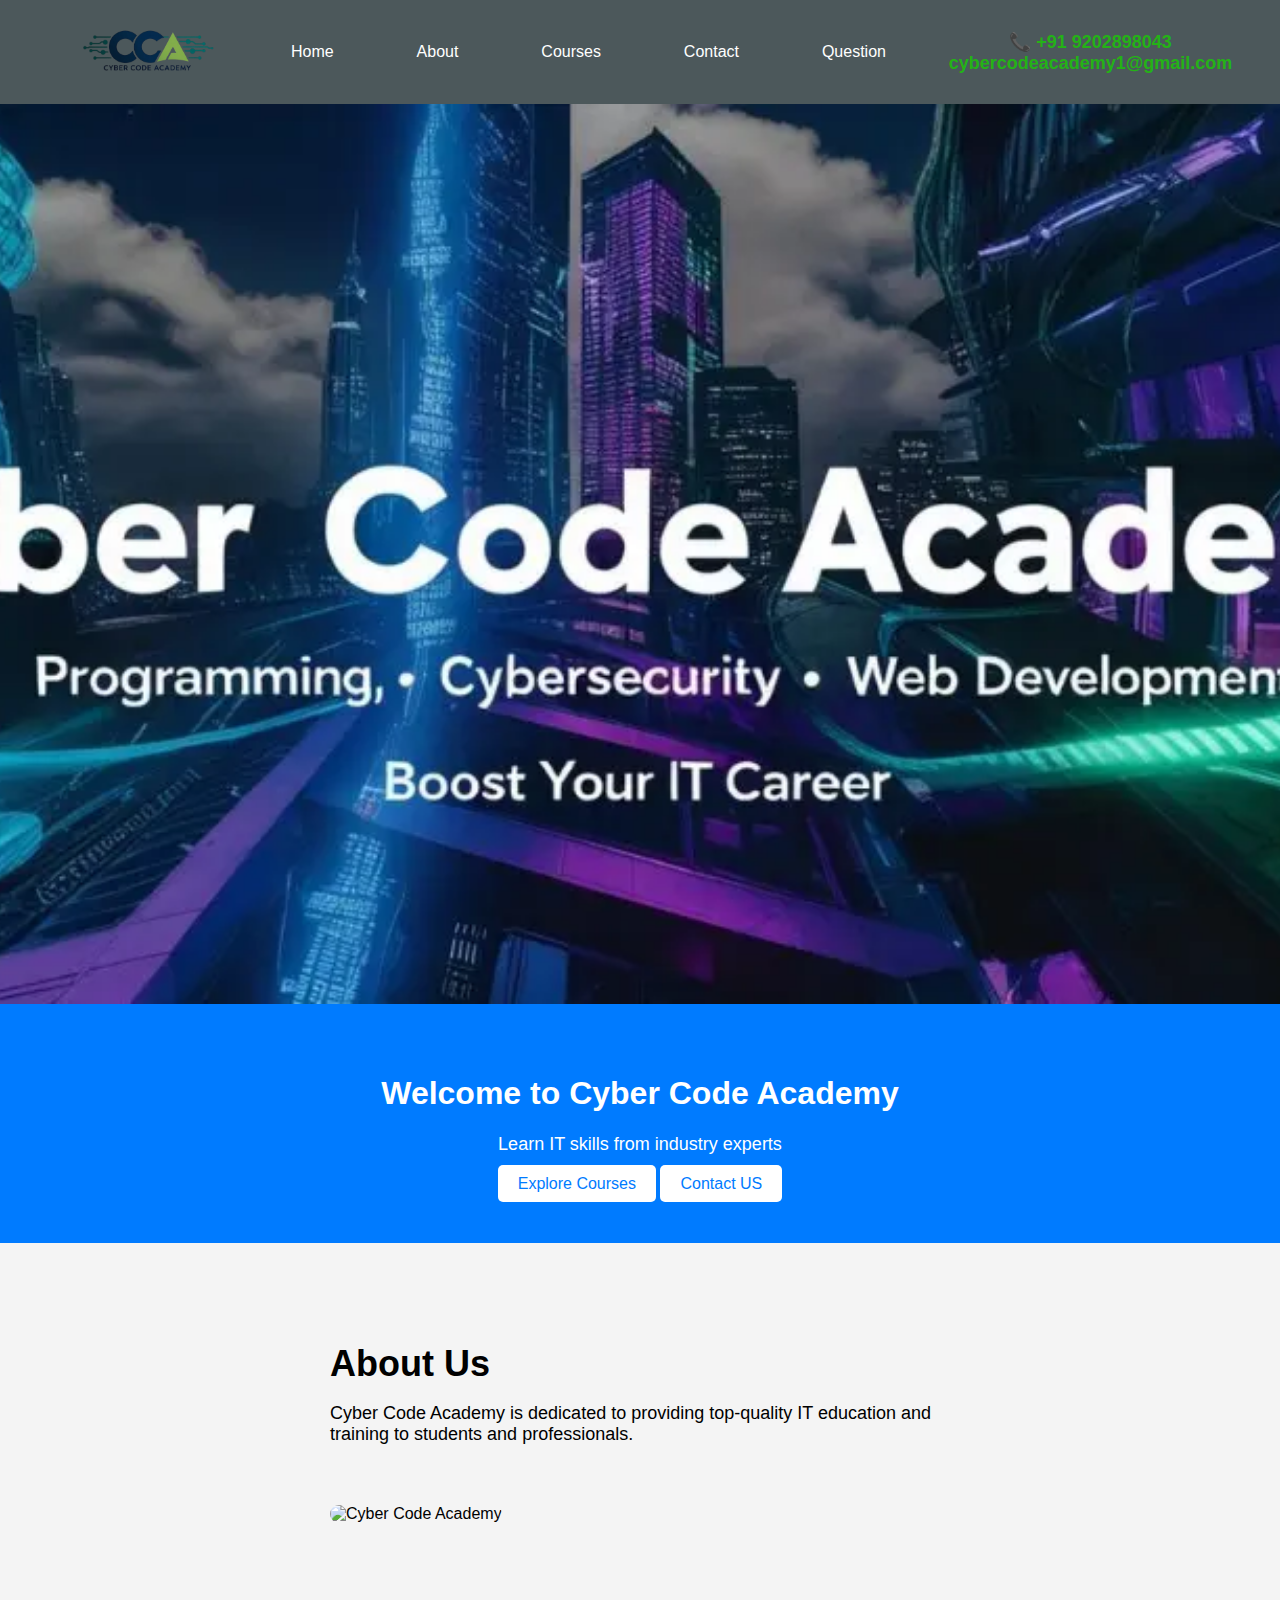
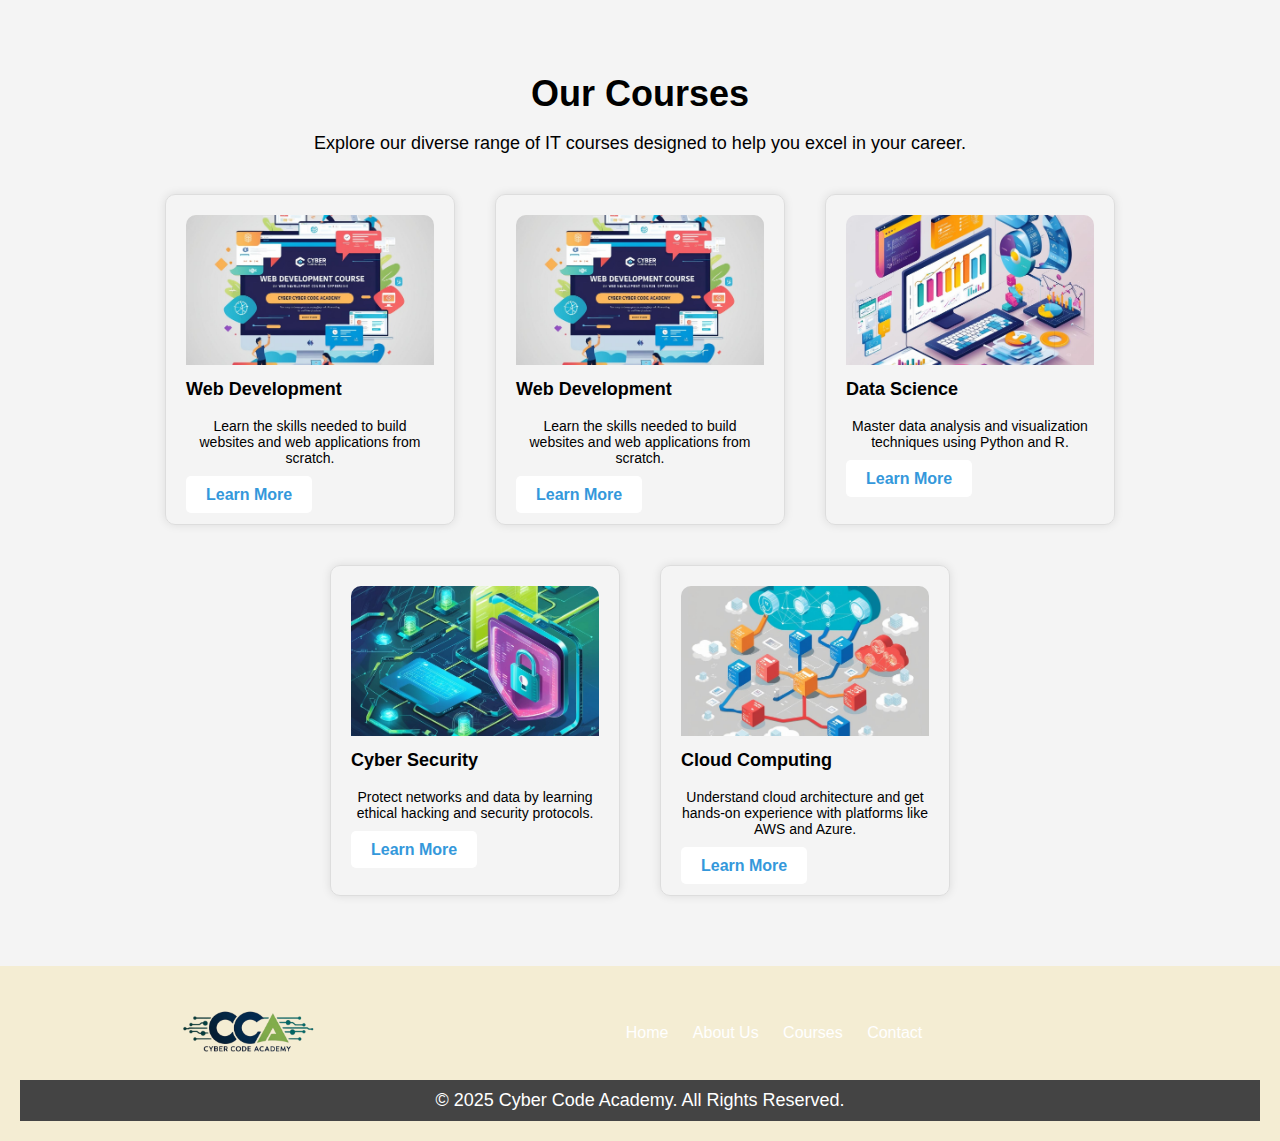
==== commit ac11adeb: "map added" ====
--- a/index.html
+++ b/index.html
@@ -20,10 +20,10 @@
                 <li><a href="about.html">About</a></li>
                 <li><a href="courses.html">Courses</a></li>
                 <li><a href="contact.html">Contact</a></li>
-                <li><a href="contact.html">Signup</a></li>
+                <li><a href="faq.html">Question</a></li>
             </ul>
             <div class="contact-info">
-                <p><b>📞 7489224798 </b></p><p> <b>✉ cybercodeacademy1@gmail.com</b></p>
+                <p><b>📞 +91 9202898043  </b></p> <p> <b> cybercodeacademy1@gmail.com</b></p>
             </div>
             <div class="menu-toggle">&#9776;</div>
         </nav>
@@ -32,7 +32,7 @@
 
      <!-- Banner Section -->
      <section class="banner">
-        <img src="./assets/images/banner.png" alt="Cyber Code Academy Banner">
+        <img src="./assets/images/banner.webp" alt="Cyber Code Academy Banner">
     </section>
     <!-- Hero Section -->
     <section class="hero">
--- a/assets/css/style.css
+++ b/assets/css/style.css
@@ -103,8 +103,8 @@
   display: flex;
   justify-content: space-between;
   align-items: center;
-  padding: 20px;
-  background-color: #333;
+  padding: 5px;
+  background-color: #4C585B;
   color: #fff;
 }
 
@@ -137,8 +137,9 @@
 }
 
 .contact-info {
-  flex-basis: 20%;
-  text-align: right;
+  flex-basis: 30%;
+  text-align: center;
+  color: rgb(36, 178, 23);
 }
 
 .contact-info p {
@@ -297,7 +298,7 @@
 /* General Footer Styling */
 /* General Footer Styling */
 .footer {
-  background-color: #333;
+  background-color: #F4EDD3;
   color: #fff;
   padding: 20px;
   text-align: center;
@@ -416,27 +417,131 @@
 }
 
 /* Media queries for responsiveness */
-
-@media (max-width: 1200px) {
+.banner {
+  display: none;
+}
+
+/* Show banner only on laptop and desktop devices */
+@media (min-width: 1024px) {
   .banner {
-    height: 80vh;
-  }
-}
-
-@media (max-width: 992px) {
-  .banner {
-    height: 70vh;
-  }
-}
-
+    display: block;
+  }
+}
+
+/* Google Map Section */
+.map-section {
+  text-align: center;
+  padding: 40px 20px;
+  background-color: #f4f4f4;
+}
+
+.map-section h2 {
+  font-size: 28px;
+  margin-bottom: 20px;
+}
+
+/* Responsive Google Map */
+.map-container {
+  position: relative;
+  width: 100%;
+  max-width: 800px;
+  margin: 0 auto;
+}
+
+.map-container iframe {
+  width: 100%;
+  height: 450px;
+  border: 0;
+  border-radius: 8px;
+}
+
+/* Responsive Design */
 @media (max-width: 768px) {
-  .banner {
-    height: 60vh;
+  .map-container iframe {
+      height: 350px;
   }
 }
 
 @media (max-width: 480px) {
-  .banner {
-    height: 50vh;
-  }
+  .map-container iframe {
+      height: 300px;
+  }
+}
+
+
+.contact h2, .contact p {
+  text-align: center;
+}
+
+
+.alumni {
+  padding: 50px;
+  background-color: #f4f4f4;
+}
+
+.alumni-slider {
+  display: flex;
+  overflow-x: auto;
+  position: relative;
+}
+
+.alumni-slide {
+  flex: 0 0 auto;
+  width: 300px;
+  margin-right: 20px;
+}
+
+.alumni-member {
+  text-align: center;
+}
+
+.alumni-member img {
+  width: 150px;
+  height: 150px;
+  object-fit: cover;
+  border-radius: 50%;
+  margin-bottom: 10px;
+}
+
+.alumni-member h3 {
+  font-size: 18px;
+  font-weight: bold;
+  margin-bottom: 10px;
+}
+
+.alumni-member p {
+  font-size: 14px;
+  margin-bottom: 10px;
+}
+
+/* Responsive Design */
+@media (max-width: 768px) {
+  .alumni-slide {
+    width: 200px;
+  }
+}
+
+@media (max-width: 480px) {
+  .alumni-slide {
+    width: 150px;
+  }
+}
+
+/* Slider Styling */
+.alumni-slider::-webkit-scrollbar {
+  display: none;
+}
+
+.alumni-slider {
+  -ms-overflow-style: none;
+  scrollbar-width: none;
+}
+
+.alumni-slide:last-child {
+  margin-right: 0;
+}
+
+.alumni-slide:hover {
+  transform: scale(1.05);
+  transition: transform 0.3s ease-in-out;
 }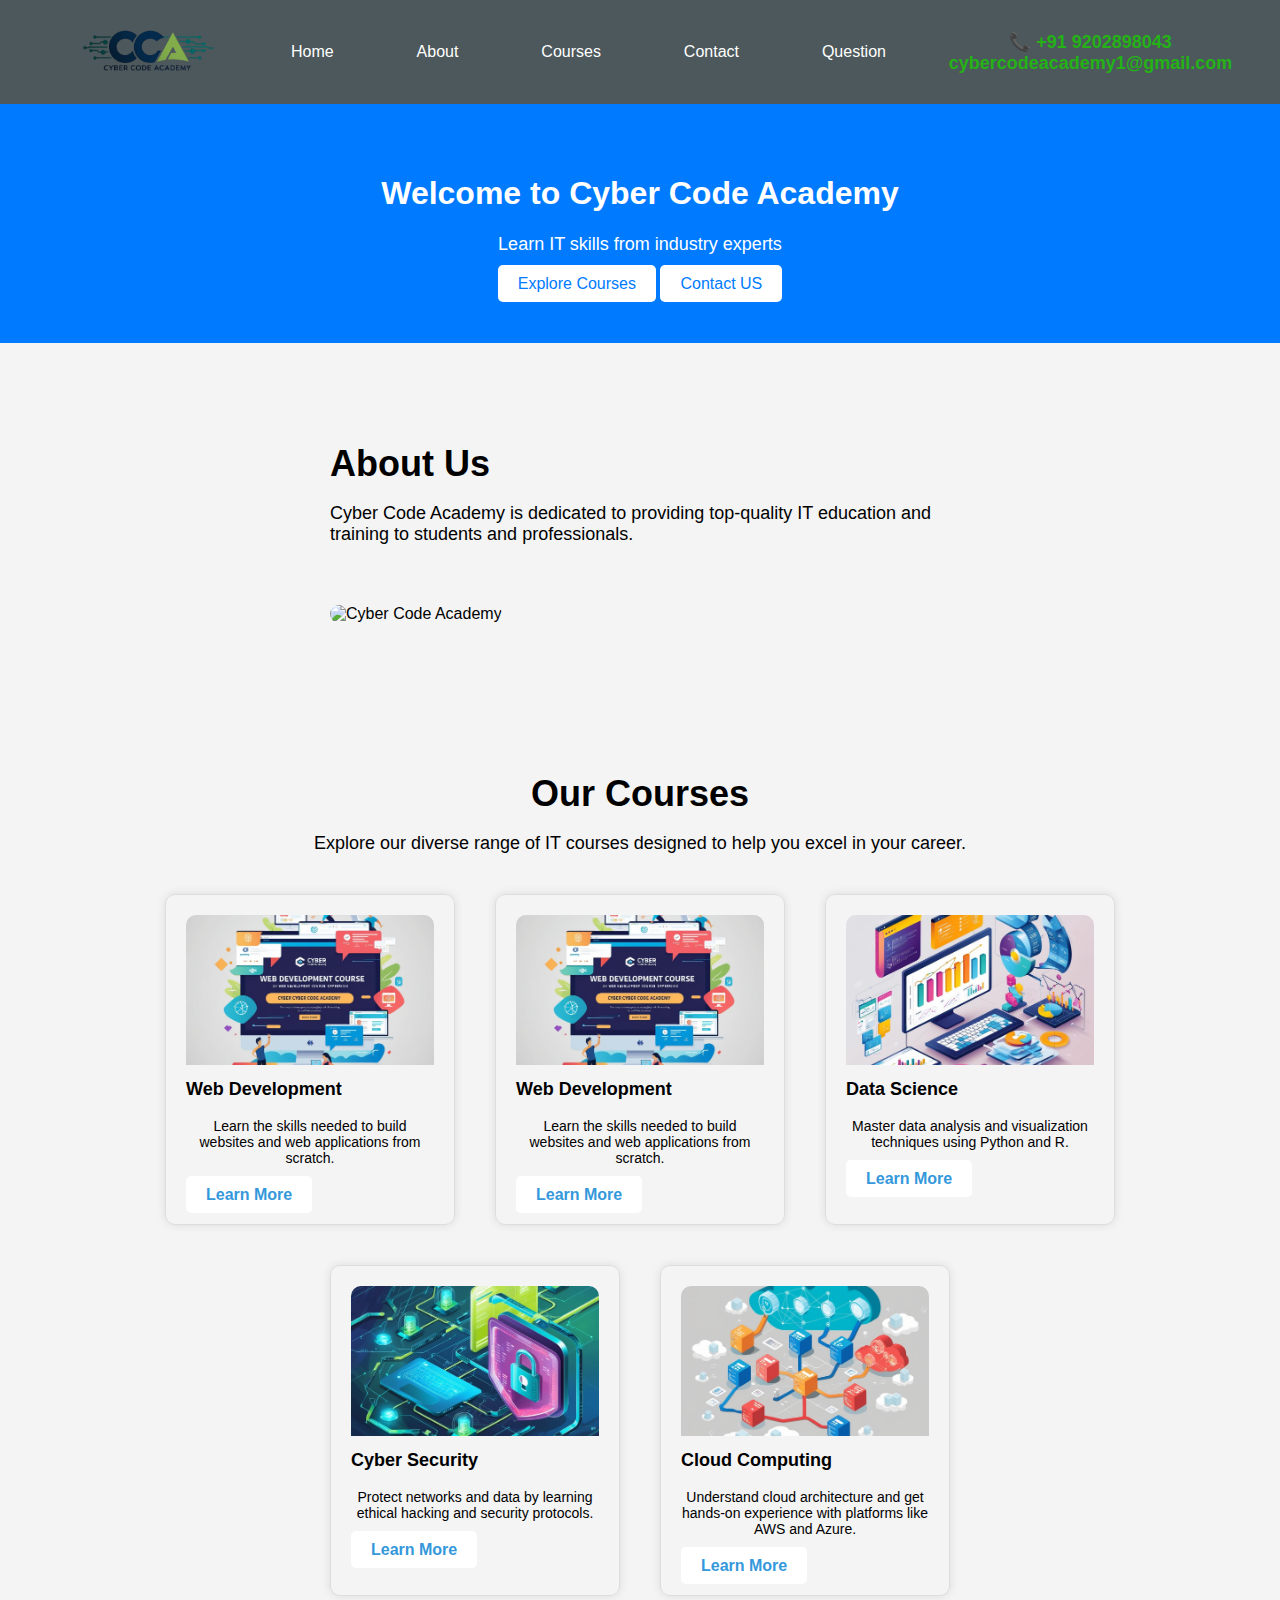
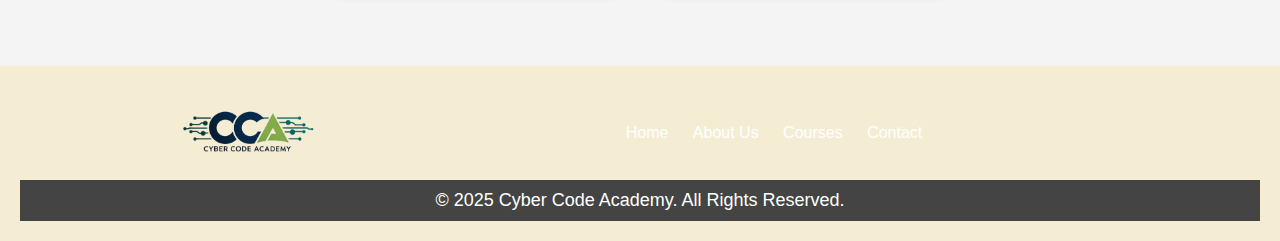
==== commit 565f434f: "sd" ====
--- a/index.html
+++ b/index.html
@@ -3,6 +3,7 @@
 <head>
     <meta charset="UTF-8">
     <meta name="viewport" content="width=device-width, initial-scale=1.0">
+    <link rel="icon" type="image/png" href="./assets/images/logo.png">
     <title>Cyber Code Academy</title>
     <link rel="stylesheet" href="assets/css/style.css">
     <link rel="stylesheet" href="https://cdnjs.cloudflare.com/ajax/libs/font-awesome/5.15.4/css/all.min.css">
@@ -31,9 +32,9 @@
 
 
      <!-- Banner Section -->
-     <section class="banner">
+     <!-- <section class="banner">
         <img src="./assets/images/banner.webp" alt="Cyber Code Academy Banner">
-    </section>
+    </section> -->
     <!-- Hero Section -->
     <section class="hero">
         <h1>Welcome to Cyber Code Academy</h1>
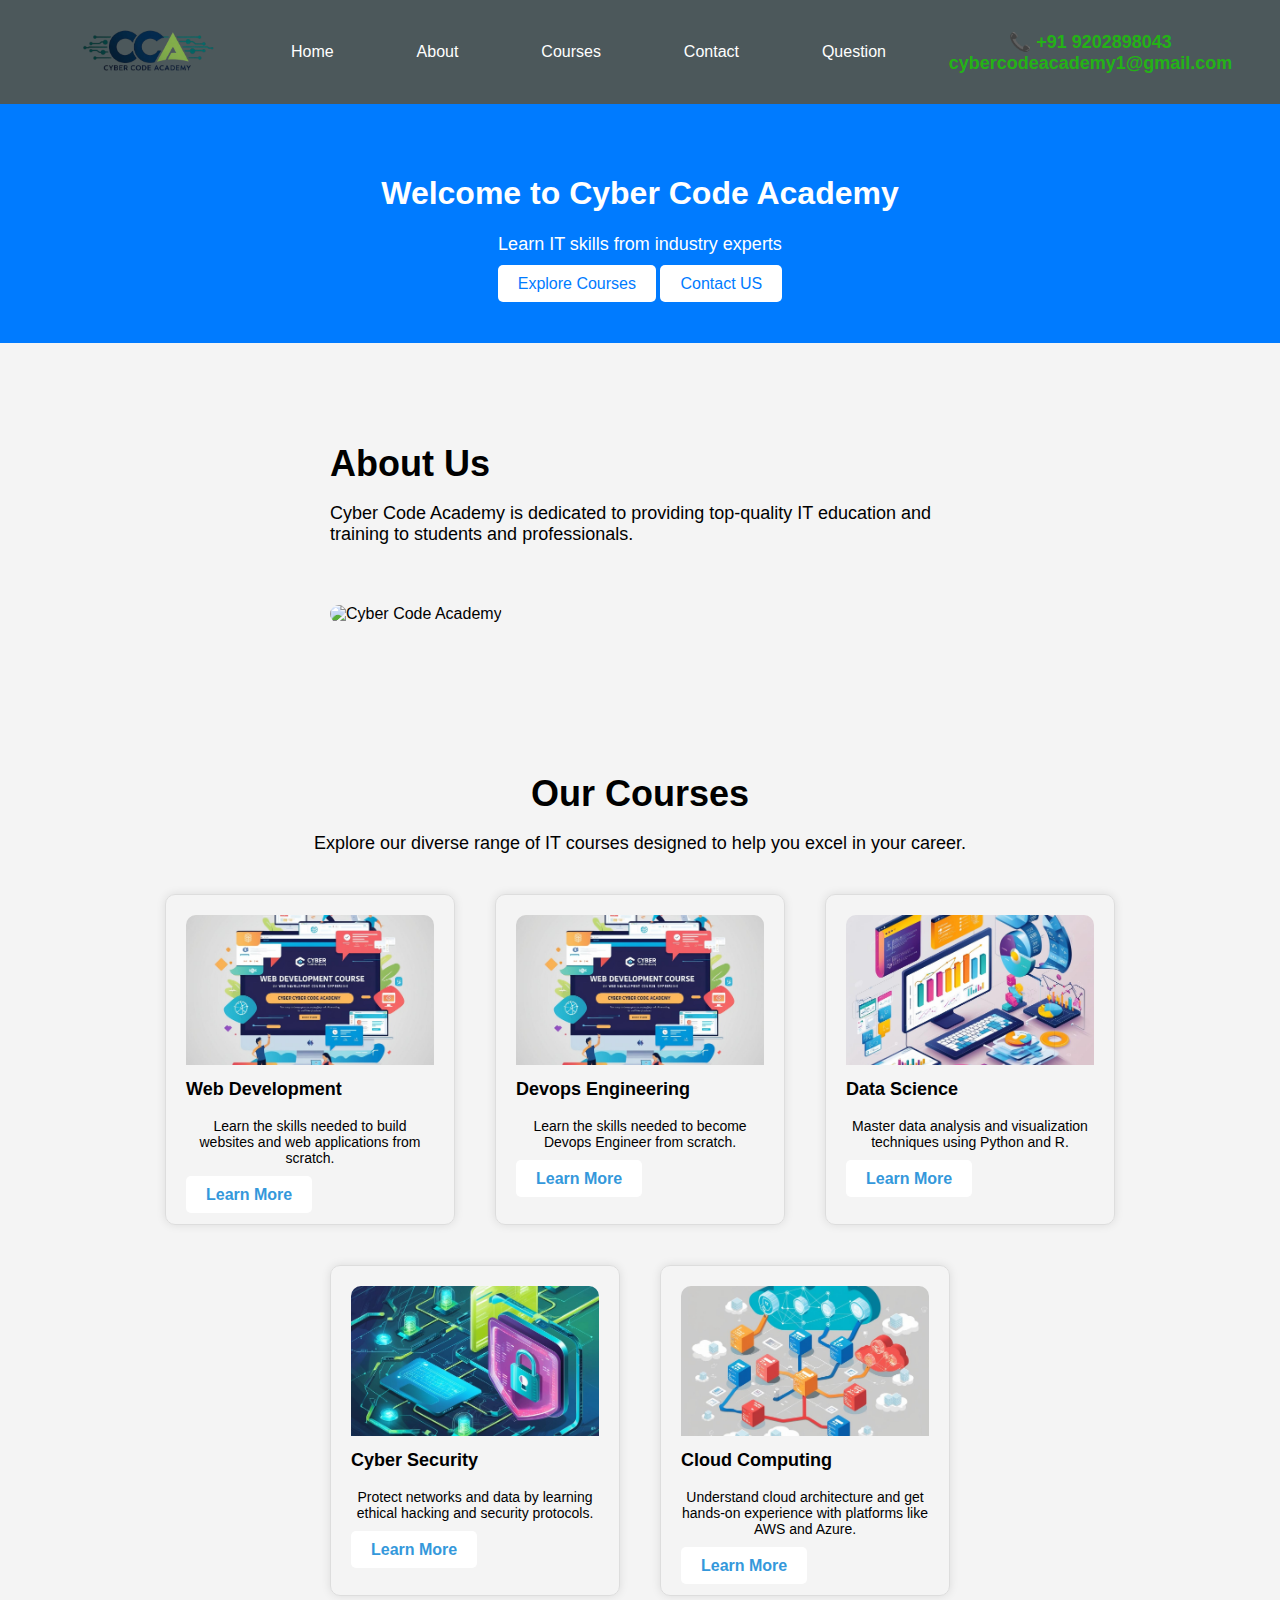
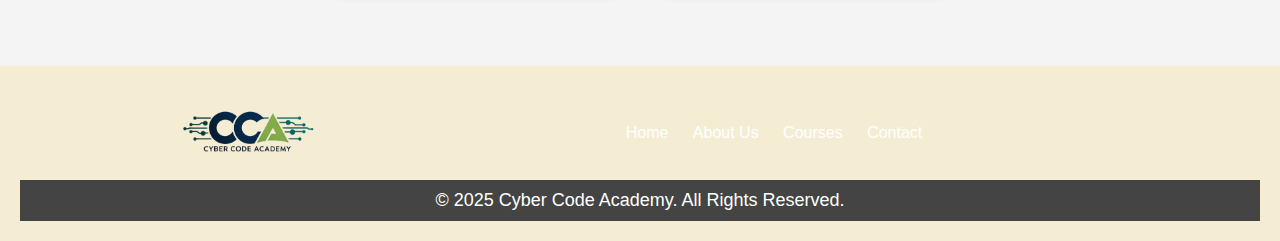
==== commit 11146fd3: "Update index.html" ====
--- a/index.html
+++ b/index.html
@@ -69,8 +69,8 @@
 
           <div class="course-card">
             <img src="./assets/images/cources/web-dev.jpg" alt="Web Development">
-            <h3>Web Development</h3>
-            <p>Learn the skills needed to build websites and web applications from scratch.</p>
+            <h3>Devops Engineering</h3>
+            <p>Learn the skills needed to become Devops Engineer from scratch.</p>
             <a href="contact.html" class="btn">Learn More</a>
           </div>
           
